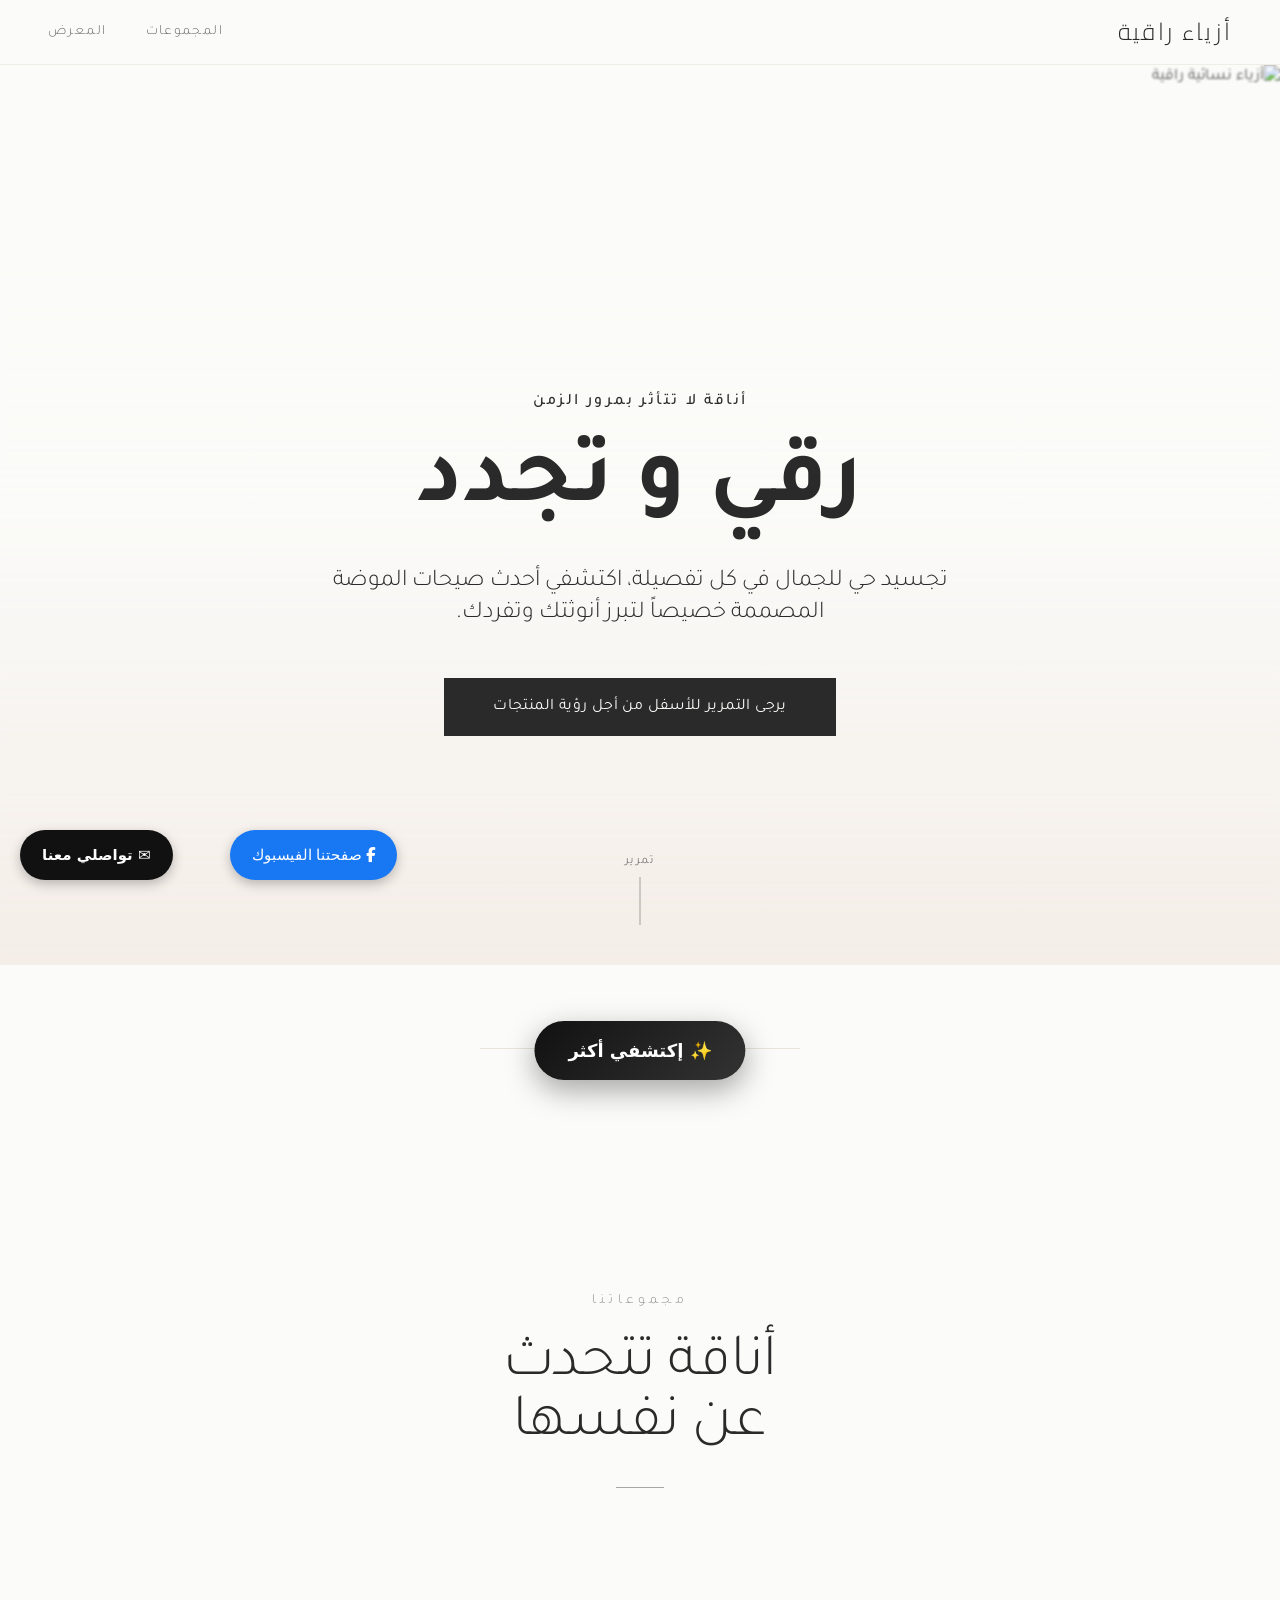
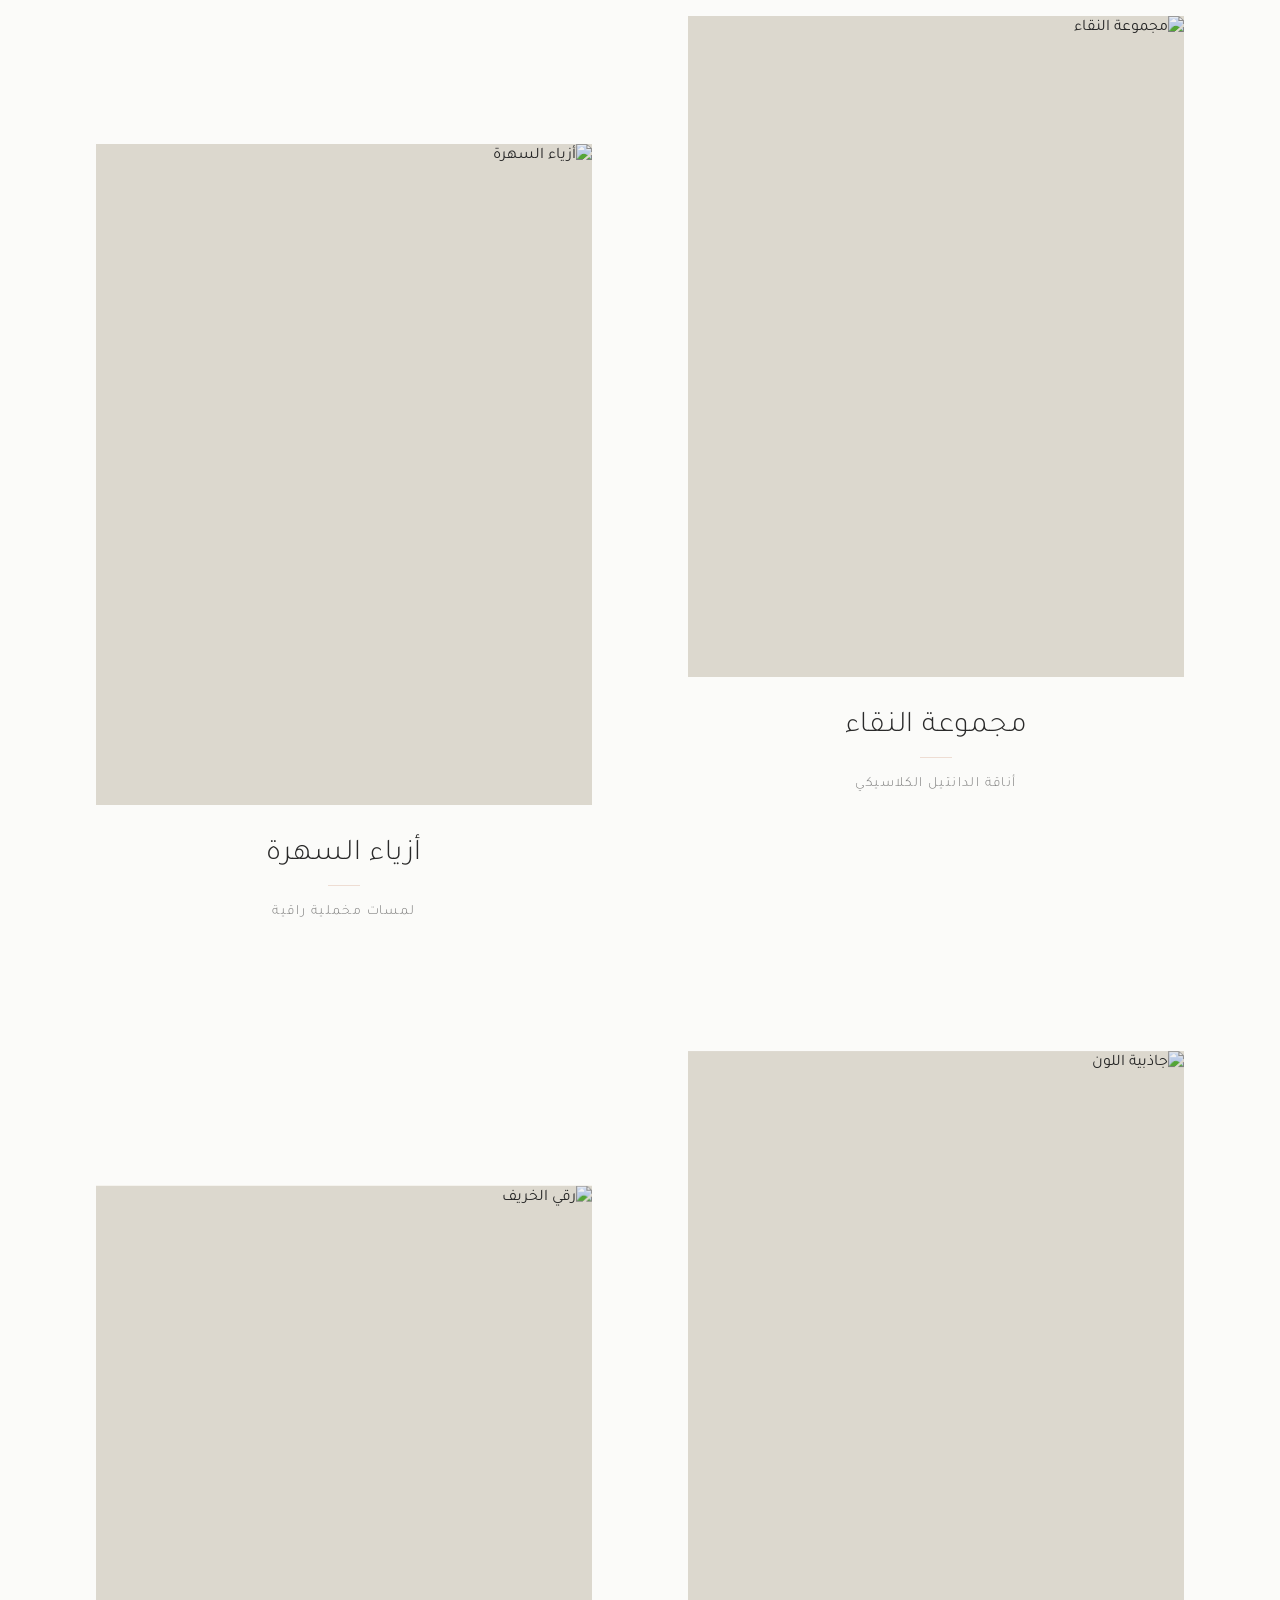
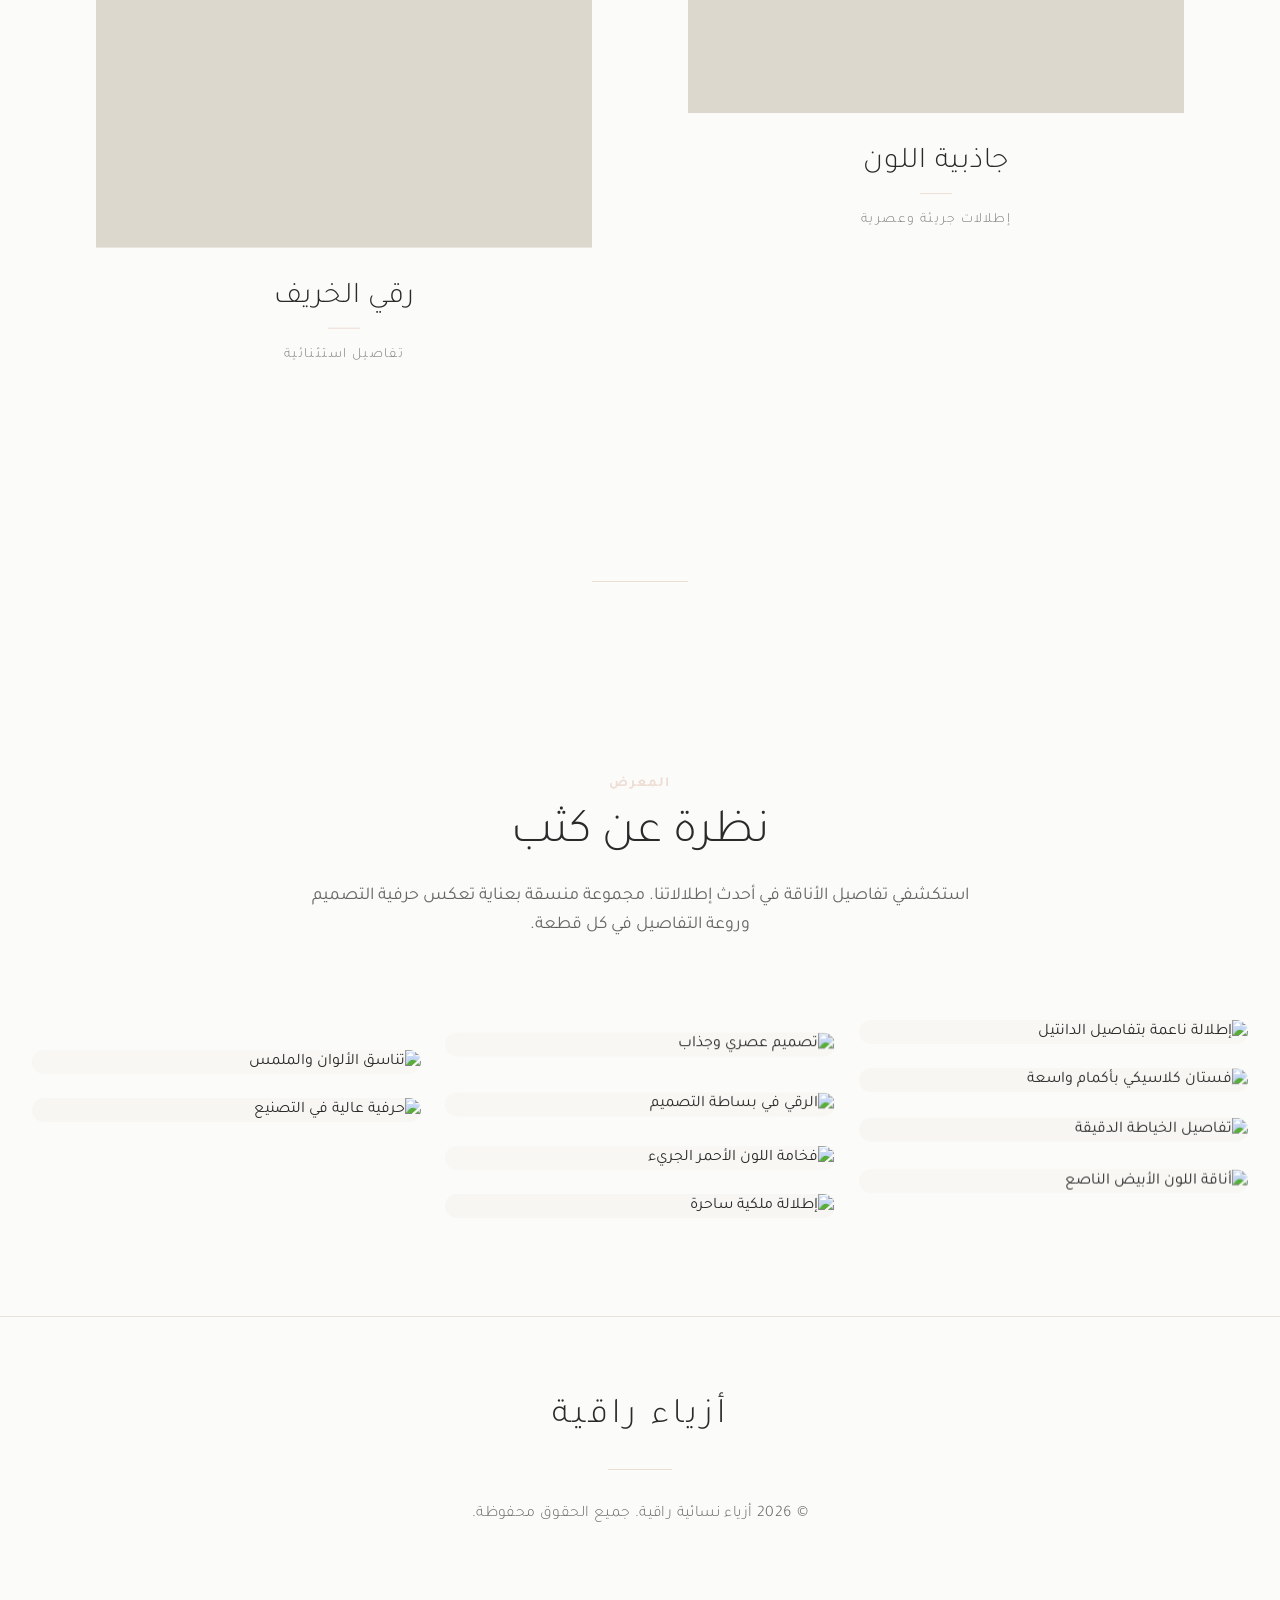
==== index.html @ f8735495 "Update index.html" ====
<!doctype html>
<html lang="ar" dir="rtl">
  <head>
    <meta charset="UTF-8" />
    <meta name="viewport" content="width=device-width, initial-scale=1.0" />
    <title>أزياء نسائية راقية | معرض أزياء عصري</title>
    
    <!-- SEO Meta Tags -->
    <meta name="description" content="معرض أزياء نسائية عصري وفاخر يستعرض أحدث صيحات الموضة. اكتشفي مجموعاتنا الحصرية التي تجمع بين الرقي والأناقة الكلاسيكية." />
    
    <!-- Open Graph / Facebook -->
    <meta property="og:type" content="website" />
    <meta property="og:title" content="أزياء نسائية راقية" />
    <meta property="og:description" content="معرض أزياء نسائية عصري وفاخر يستعرض أحدث صيحات الموضة. اكتشفي مجموعاتنا الحصرية التي تجمع بين الرقي والأناقة الكلاسيكية." />
    
    <!-- Twitter -->
    <meta name="twitter:card" content="summary_large_image" />
    <meta name="twitter:title" content="أزياء نسائية راقية" />
    <meta name="twitter:description" content="معرض أزياء نسائية عصري وفاخر يستعرض أحدث صيحات الموضة. اكتشفي مجموعاتنا الحصرية التي تجمع بين الرقي والأناقة الكلاسيكية." />

    <!-- Google Fonts: Cairo (Headings) & Tajawal (Body) -->
    <link rel="preconnect" href="https://fonts.googleapis.com">
    <link rel="preconnect" href="https://fonts.gstatic.com" crossorigin>
    <link href="https://fonts.googleapis.com/css2?family=Cairo:wght@300;400;600;700&family=Tajawal:wght@300;400;500;700&display=swap" rel="stylesheet">
    
    <link rel="icon" type="image/svg+xml" href="data:image/svg+xml,%3Csvg%20xmlns%3D%22http%3A%2F%2Fwww.w3.org%2F2000%2Fsvg%22%20viewBox%3D%220%200%2032%2032%22%3E%3Crect%20width%3D%2232%22%20height%3D%2232%22%20rx%3D%226%22%20fill%3D%22%23FBFBF9%22%2F%3E%3Cg%20transform%3D%22translate(4%2C4)%22%20stroke%3D%22%232A2A2A%22%20stroke-width%3D%222%22%20stroke-linecap%3D%22round%22%20stroke-linejoin%3D%22round%22%20fill%3D%22none%22%3E%3Cpath%20d%3D%22M2.7%2010.3a2.41%202.41%200%200%200%200%203.41l7.59%207.59a2.41%202.41%200%200%200%203.41%200l7.59-7.59a2.41%202.41%200%200%200%200-3.41l-7.59-7.59a2.41%202.41%200%200%200-3.41%200Z%22%20%2F%3E%3C%2Fg%3E%3C%2Fsvg%3E" />
    <script type="module" crossorigin src="assets/index-BEh7FsXd.js"></script>
    <link rel="stylesheet" crossorigin href="assets/index-BuKtphW7.css">
  </head>
  <link rel="stylesheet" href="https://cdnjs.cloudflare.com/ajax/libs/font-awesome/6.5.1/css/all.min.css">
  
  <body class="bg-[#FBFBF9] text-[#2A2A2A] antialiased selection:bg-[#EEDDD3] selection:text-[#2A2A2A]">
    <div id="root"></div>
  <script id="fig-badge-loader">
(() => {
  if (window.__FIG_BADGE_LOADER_V1__) return;
  window.__FIG_BADGE_LOADER_V1__ = true;

  function ensureStyles() {
    if (document.getElementById('fig-badge-style')) return;
    const style = document.createElement('style');
    style.id = 'fig-badge-style';
    style.textContent = [
      '.fig-made-on-badge {',
      '  position: fixed;',
      '  right: max(12px, env(safe-area-inset-right));',
      '  bottom: max(12px, env(safe-area-inset-bottom));',
      '  z-index: 2147483000;',
      '  display: inline-flex;',
      '  align-items: center;',
      '  gap: 8px;',
      '  border-radius: 9999px;',
      '  border: 1px solid rgba(15, 23, 42, 0.15);',
      '  background: #ffffff;',
      '  color: #0f172a;',
      '  text-decoration: none;',
      '  box-shadow: 0 8px 30px rgba(15, 23, 42, 0.14);',
      '  font-family: -apple-system, BlinkMacSystemFont, "Segoe UI", sans-serif;',
      '  font-size: 15px;',
      '  font-weight: 600;',
      '  line-height: 1;',
      '  padding: 12px 16px;',
      '}',
      '.fig-made-on-badge:hover {',
      '  transform: translateY(-1px);',
      '}',
      '.fig-made-on-badge__icon {',
      '  width: 20px;',
      '  height: 20px;',
      '  display: inline-flex;',
      '  align-items: center;',
      '  justify-content: center;',
      '}',
      '.fig-made-on-badge__icon svg {',
      '  width: 20px;',
      '  height: 20px;',
      '  display: block;',
      '}',
      '@media (max-width: 768px) {',
      '  .fig-made-on-badge {',
      '    font-size: 13px;',
      '    padding: 10px 14px;',
      '    gap: 6px;',
      '    right: max(10px, env(safe-area-inset-right));',
      '    bottom: max(10px, env(safe-area-inset-bottom));',
      '  }',
      '}',
    ].join('');
    document.head.appendChild(style);
  }

  function figMarkSvg() {
    return '<svg viewBox="0 0 24 24" fill="none" aria-hidden="true" xmlns="http://www.w3.org/2000/svg">' +
      '<path d="M13.3,3.75 L18.5,6.75 Q19.8,7.5 18.5,8.25 L13.3,11.25 Q12,12 10.7,11.25 L5.5,8.25 Q4.2,7.5 5.5,6.75 L10.7,3.75 Q12,3 13.3,3.75Z" fill="#8184D4" stroke="#B0B3E6" stroke-width="0.8"/>' +
      '<path d="M5.5,8.25 L10.7,11.25 Q12,12 12,13.5 L12,19.5 Q12,21 10.7,20.25 L5.5,17.25 Q4.2,16.5 4.2,15 L4.2,9 Q4.2,7.5 5.5,8.25Z" fill="#9298C0" stroke="#B8BCD6" stroke-width="0.8"/>' +
      '<path d="M13.3,11.25 L18.5,8.25 Q19.8,7.5 19.8,9 L19.8,15 Q19.8,16.5 18.5,17.25 L13.3,20.25 Q12,21 12,19.5 L12,13.5 Q12,12 13.3,11.25Z" fill="#88D8FC" stroke="#B0E4FC" stroke-width="0.8"/>' +
      '</svg>';
  }

  function renderBadge(badge) {
    if (!badge || !badge.href || document.getElementById('fig-made-on-badge')) {
      return;
    }

    ensureStyles();
    const link = document.createElement('a');
    link.id = 'fig-made-on-badge';
    link.className = 'fig-made-on-badge';
    link.href = String(badge.href);
    link.target = '_blank';
    link.rel = 'noopener noreferrer';
    link.setAttribute('aria-label', 'Made on Fig');

    const icon = document.createElement('span');
    icon.className = 'fig-made-on-badge__icon';
    icon.innerHTML = figMarkSvg();

    const text = document.createElement('span');
    text.textContent = badge.text || 'Made on Fig';

    link.appendChild(text);
    link.appendChild(icon);
    document.body.appendChild(link);
  }

  function isPublishedHost(host) {
    const domain = "hellofig.app";
    if (!domain) return false;

    const normalizedHost = String(host || '').toLowerCase().replace(/\.$/, '');
    const normalizedDomain = String(domain).toLowerCase().replace(/\.$/, '');
    const suffix = '.' + normalizedDomain;
    if (!normalizedHost.endsWith(suffix)) return false;

    const slug = normalizedHost.slice(0, -suffix.length);
    return Boolean(slug) && !slug.includes('.');
  }

  function buildFallbackHref(host) {
    const baseUrl = "https://hellofig.io";
    try {
      const url = new URL(baseUrl);
      url.searchParams.set('utm_source', "fig_builder_badge");
      url.searchParams.set('utm_medium', "website_badge");
      url.searchParams.set('utm_campaign', "free_tier_published_sites");
      url.searchParams.set('utm_content', String(host || ''));
      return url.toString();
    } catch {
      return String(baseUrl || 'https://hellofig.io');
    }
  }

  async function loadConfig() {
    const apiBaseUrl = "https://nebula-platform-prod-442930206781.us-central1.run.app";
    const base = apiBaseUrl ? apiBaseUrl.replace(/\/$/, '') : window.location.origin;
    const host = window.location.hostname;
    const endpoint = base + '/api/public/badge-config?host=' + encodeURIComponent(host);
    // Only force fallback badge on known Fig-hosted subdomains.
    const shouldFallback = isPublishedHost(host);
    const fallbackBadge = { text: 'Made on Fig', href: buildFallbackHref(host) };
    // Keep this short so badge paint is not blocked behind slow public API responses.
    const controller = typeof AbortController !== 'undefined' ? new AbortController() : null;
    const timeoutId = setTimeout(() => {
      if (controller) controller.abort();
    }, 1300);

    try {
      const response = await fetch(endpoint, controller
        ? { method: 'GET', signal: controller.signal }
        : { method: 'GET' });
      if (!response.ok) {
        if (shouldFallback) renderBadge(fallbackBadge);
        return;
      }
      const payload = await response.json();
      if (!payload || payload.showBadge !== true) return;
      renderBadge(payload.badge || fallbackBadge);
    } catch {
      if (shouldFallback) renderBadge(fallbackBadge);
    } finally {
      clearTimeout(timeoutId);
    }
  }

  loadConfig();
})();
</script>
</body>
<!-- زر عائم مميز -->
<a href="#more-section" class="discover-btn">
  ✨ إكتشفي أكثر
</a>

<style>
/* الزر */
.discover-btn{
  position: fixed;
  left: 50%;
  bottom: -180px; /* مخفي بالبداية */
  transform: translateX(-50%);
  
  background: linear-gradient(135deg,#111,#333);
  color: white;
  
  padding: 16px 34px;
  border-radius: 50px;
  
  font-size: 18px;
  font-weight: bold;
  text-decoration: none;
  
  box-shadow: 0 10px 30px rgba(0,0,0,0.35);
  
  z-index: 9999;
  
  transition:
    bottom 0.8s ease,
    transform 0.3s ease,
    box-shadow 0.3s ease;

  animation: pulse 2s infinite;
}

/* عند الظهور */
.discover-btn.show{
  bottom: 40px;
}

/* تأثير hover */
.discover-btn:hover{
  transform: translateX(-50%) scale(1.08);
  box-shadow: 0 12px 35px rgba(0,0,0,0.45);
}

/* نبض */
@keyframes pulse{
  0%{
    box-shadow: 0 0 0 0 rgba(255,255,255,0.4);
  }
  70%{
    box-shadow: 0 0 0 20px rgba(255,255,255,0);
  }
  100%{
    box-shadow: 0 0 0 0 rgba(255,255,255,0);
  }
}
</style>

<script>
const discoverBtn = document.querySelector('.discover-btn');

window.addEventListener('scroll', () => {

  // يظهر عند النزول لأسفل الصفحة
  if(window.scrollY > 500){
    discoverBtn.classList.add('show');
  } else {
    discoverBtn.classList.remove('show');
  }

});
</script>
</html>

<a href="https://www.facebook.com/profile.php?id=100092487375906" 
   target="_blank" 
   class="floating-facebook-btn">
    <i class="fab fa-facebook-f"> صفحتنا  الفيسبوك</i>
</a>


<style>
.floating-facebook-btn{
  position:fixed;
  bottom:20px;
  left:230px; /* بجانب زر البريد */
  background:#1877F2;
  color:#fff;
  padding:14px 22px;
  border-radius:50px;
  text-decoration:none;
  font-size:15px;
  font-weight:bold;
  box-shadow:0 4px 12px rgba(0,0,0,0.25);
  z-index:9999;
  transition:0.3s ease;
}

.floating-facebook-btn:hover{
  background:#0d65d9;
  transform:translateY(-3px);
}
</style>

<a href="mailto:chaymabouafia21@gmail.com" class="floating-email-btn">
  ✉️ تواصلي معنا
</a>

<style>
.floating-email-btn{
  position:fixed;
  bottom:20px;
  left:20px;
  background:#111;
  color:#fff;
  padding:14px 22px;
  border-radius:50px;
  text-decoration:none;
  font-size:15px;
  font-weight:bold;
  box-shadow:0 4px 12px rgba(0,0,0,0.25);
  z-index:9999;
  transition:0.3s ease;
}

.floating-email-btn:hover{
  background:#000;
  transform:translateY(-3px);
}
</style>
---- assets/index-BuKtphW7.css ----
*,:before,:after,::backdrop{--tw-border-spacing-x:0;--tw-border-spacing-y:0;--tw-translate-x:0;--tw-translate-y:0;--tw-rotate:0;--tw-skew-x:0;--tw-skew-y:0;--tw-scale-x:1;--tw-scale-y:1;--tw-pan-x: ;--tw-pan-y: ;--tw-pinch-zoom: ;--tw-scroll-snap-strictness:proximity;--tw-gradient-from-position: ;--tw-gradient-via-position: ;--tw-gradient-to-position: ;--tw-ordinal: ;--tw-slashed-zero: ;--tw-numeric-figure: ;--tw-numeric-spacing: ;--tw-numeric-fraction: ;--tw-ring-inset: ;--tw-ring-offset-width:0px;--tw-ring-offset-color:#fff;--tw-ring-color:#3b82f680;--tw-ring-offset-shadow:0 0 #0000;--tw-ring-shadow:0 0 #0000;--tw-shadow:0 0 #0000;--tw-shadow-colored:0 0 #0000;--tw-blur: ;--tw-brightness: ;--tw-contrast: ;--tw-grayscale: ;--tw-hue-rotate: ;--tw-invert: ;--tw-saturate: ;--tw-sepia: ;--tw-drop-shadow: ;--tw-backdrop-blur: ;--tw-backdrop-brightness: ;--tw-backdrop-contrast: ;--tw-backdrop-grayscale: ;--tw-backdrop-hue-rotate: ;--tw-backdrop-invert: ;--tw-backdrop-opacity: ;--tw-backdrop-saturate: ;--tw-backdrop-sepia: ;--tw-contain-size: ;--tw-contain-layout: ;--tw-contain-paint: ;--tw-contain-style: }*,:before,:after{box-sizing:border-box;border:0 solid #e5e7eb}:before,:after{--tw-content:""}html,:host{-webkit-text-size-adjust:100%;tab-size:4;font-feature-settings:normal;font-variation-settings:normal;-webkit-tap-highlight-color:transparent;font-family:ui-sans-serif,system-ui,sans-serif,Apple Color Emoji,Segoe UI Emoji,Segoe UI Symbol,Noto Color Emoji;line-height:1.5}body{line-height:inherit;margin:0}hr{height:0;color:inherit;border-top-width:1px}abbr:where([title]){-webkit-text-decoration:underline dotted;text-decoration:underline dotted}h1,h2,h3,h4,h5,h6{font-size:inherit;font-weight:inherit}a{color:inherit;-webkit-text-decoration:inherit;text-decoration:inherit}b,strong{font-weight:bolder}code,kbd,samp,pre{font-feature-settings:normal;font-variation-settings:normal;font-family:ui-monospace,SFMono-Regular,Menlo,Monaco,Consolas,Liberation Mono,Courier New,monospace;font-size:1em}small{font-size:80%}sub,sup{vertical-align:baseline;font-size:75%;line-height:0;position:relative}sub{bottom:-.25em}sup{top:-.5em}table{text-indent:0;border-color:inherit;border-collapse:collapse}button,input,optgroup,select,textarea{font-feature-settings:inherit;font-variation-settings:inherit;font-family:inherit;font-size:100%;font-weight:inherit;line-height:inherit;letter-spacing:inherit;color:inherit;margin:0;padding:0}button,select{text-transform:none}button,input:where([type=button]),input:where([type=reset]),input:where([type=submit]){-webkit-appearance:button;background-color:#0000;background-image:none}:-moz-focusring{outline:auto}:-moz-ui-invalid{box-shadow:none}progress{vertical-align:baseline}::-webkit-inner-spin-button{height:auto}::-webkit-outer-spin-button{height:auto}[type=search]{-webkit-appearance:textfield;outline-offset:-2px}::-webkit-search-decoration{-webkit-appearance:none}::-webkit-file-upload-button{-webkit-appearance:button;font:inherit}summary{display:list-item}blockquote,dl,dd,h1,h2,h3,h4,h5,h6,hr,figure,p,pre{margin:0}fieldset{margin:0;padding:0}legend{padding:0}ol,ul,menu{margin:0;padding:0;list-style:none}dialog{padding:0}textarea{resize:vertical}input::-moz-placeholder{opacity:1;color:#9ca3af}textarea::-moz-placeholder{opacity:1;color:#9ca3af}input::placeholder,textarea::placeholder{opacity:1;color:#9ca3af}button,[role=button]{cursor:pointer}:disabled{cursor:default}img,svg,video,canvas,audio,iframe,embed,object{vertical-align:middle;display:block}img,video{max-width:100%;height:auto}[hidden]:where(:not([hidden=until-found])){display:none}html{scroll-behavior:smooth}.absolute{position:absolute}.relative{position:relative}.sticky{position:sticky}.inset-0{inset:0}.bottom-10{bottom:2.5rem}.left-1\/2{left:50%}.top-0{top:0}.z-10{z-index:10}.z-50{z-index:50}.mx-auto{margin-left:auto;margin-right:auto}.mb-12{margin-bottom:3rem}.mb-20{margin-bottom:5rem}.mb-24{margin-bottom:6rem}.mb-3{margin-bottom:.75rem}.mb-4{margin-bottom:1rem}.mb-6{margin-bottom:1.5rem}.mb-8{margin-bottom:2rem}.mt-24{margin-top:6rem}.block{display:block}.flex{display:flex}.grid{display:grid}.hidden{display:none}.aspect-\[3\/4\]{aspect-ratio:3/4}.h-1\.5{height:.375rem}.h-12{height:3rem}.h-16{height:4rem}.h-\[1px\]{height:1px}.h-auto{height:auto}.h-full{height:100%}.h-screen{height:100vh}.min-h-screen{min-height:100vh}.w-1\.5{width:.375rem}.w-12{width:3rem}.w-16{width:4rem}.w-24{width:6rem}.w-8{width:2rem}.w-\[1px\]{width:1px}.w-full{width:100%}.max-w-2xl{max-width:42rem}.max-w-4xl{max-width:56rem}.max-w-7xl{max-width:80rem}.max-w-xs{max-width:20rem}.flex-1{flex:1}.origin-top{transform-origin:top}.-translate-x-1\/2{--tw-translate-x:-50%;transform:translate(var(--tw-translate-x), var(--tw-translate-y)) rotate(var(--tw-rotate)) skewX(var(--tw-skew-x)) skewY(var(--tw-skew-y)) scaleX(var(--tw-scale-x)) scaleY(var(--tw-scale-y))}.translate-y-4{--tw-translate-y:1rem;transform:translate(var(--tw-translate-x), var(--tw-translate-y)) rotate(var(--tw-rotate)) skewX(var(--tw-skew-x)) skewY(var(--tw-skew-y)) scaleX(var(--tw-scale-x)) scaleY(var(--tw-scale-y))}.transform{transform:translate(var(--tw-translate-x), var(--tw-translate-y)) rotate(var(--tw-rotate)) skewX(var(--tw-skew-x)) skewY(var(--tw-skew-y)) scaleX(var(--tw-scale-x)) scaleY(var(--tw-scale-y))}.cursor-pointer{cursor:pointer}.columns-1{-moz-columns:1;columns:1}.break-inside-avoid{-moz-column-break-inside:avoid;break-inside:avoid}.grid-cols-1{grid-template-columns:repeat(1,minmax(0,1fr))}.flex-col{flex-direction:column}.items-center{align-items:center}.justify-end{justify-content:flex-end}.justify-center{justify-content:center}.justify-between{justify-content:space-between}.gap-10{gap:2.5rem}.gap-2{gap:.5rem}.gap-6{gap:1.5rem}.gap-x-12{-moz-column-gap:3rem;column-gap:3rem}.gap-y-20{row-gap:5rem}.space-y-6>:not([hidden])~:not([hidden]){--tw-space-y-reverse:0;margin-top:calc(1.5rem * calc(1 - var(--tw-space-y-reverse)));margin-bottom:calc(1.5rem * var(--tw-space-y-reverse))}.space-y-8>:not([hidden])~:not([hidden]){--tw-space-y-reverse:0;margin-top:calc(2rem * calc(1 - var(--tw-space-y-reverse)));margin-bottom:calc(2rem * var(--tw-space-y-reverse))}.overflow-hidden{overflow:hidden}.overflow-x-hidden{overflow-x:hidden}.rounded-full{border-radius:9999px}.rounded-none{border-radius:0}.rounded-xl{border-radius:.75rem}.border{border-width:1px}.border-b{border-bottom-width:1px}.border-t{border-top-width:1px}.border-\[\#2A2A2A\]{--tw-border-opacity:1;border-color:rgb(42 42 42/var(--tw-border-opacity,1))}.border-\[\#E8E4D9\]{--tw-border-opacity:1;border-color:rgb(232 228 217/var(--tw-border-opacity,1))}.border-\[\#E8E4D9\]\/60{border-color:#e8e4d999}.bg-\[\#2A2A2A\]{--tw-bg-opacity:1;background-color:rgb(42 42 42/var(--tw-bg-opacity,1))}.bg-\[\#2A2A2A\]\/40{background-color:#2a2a2a66}.bg-\[\#E8E4D9\]{--tw-bg-opacity:1;background-color:rgb(232 228 217/var(--tw-bg-opacity,1))}.bg-\[\#E8E4D9\]\/20{background-color:#e8e4d933}.bg-\[\#EEDDD3\]{--tw-bg-opacity:1;background-color:rgb(238 221 211/var(--tw-bg-opacity,1))}.bg-\[\#FBFBF9\]{--tw-bg-opacity:1;background-color:rgb(251 251 249/var(--tw-bg-opacity,1))}.bg-\[\#FBFBF9\]\/90{background-color:#fbfbf9e6}.bg-black\/5{background-color:#0000000d}.bg-white\/20{background-color:#fff3}.bg-gradient-to-t{background-image:linear-gradient(to top, var(--tw-gradient-stops))}.from-\[\#2A2A2A\]\/60{--tw-gradient-from:#2a2a2a99 var(--tw-gradient-from-position);--tw-gradient-to:#2a2a2a00 var(--tw-gradient-to-position);--tw-gradient-stops:var(--tw-gradient-from), var(--tw-gradient-to)}.from-\[\#EEDDD3\]\/50{--tw-gradient-from:#eeddd380 var(--tw-gradient-from-position);--tw-gradient-to:#eeddd300 var(--tw-gradient-to-position);--tw-gradient-stops:var(--tw-gradient-from), var(--tw-gradient-to)}.via-\[\#FBFBF9\]\/30{--tw-gradient-to:#fbfbf900 var(--tw-gradient-to-position);--tw-gradient-stops:var(--tw-gradient-from), #fbfbf94d var(--tw-gradient-via-position), var(--tw-gradient-to)}.via-transparent{--tw-gradient-to:#0000 var(--tw-gradient-to-position);--tw-gradient-stops:var(--tw-gradient-from), transparent var(--tw-gradient-via-position), var(--tw-gradient-to)}.to-\[\#FBFBF9\]\/10{--tw-gradient-to:#fbfbf91a var(--tw-gradient-to-position)}.to-transparent{--tw-gradient-to:transparent var(--tw-gradient-to-position)}.object-cover{-o-object-fit:cover;object-fit:cover}.object-top{-o-object-position:top;object-position:top}.p-6{padding:1.5rem}.px-12{padding-left:3rem;padding-right:3rem}.px-4{padding-left:1rem;padding-right:1rem}.px-6{padding-left:1.5rem;padding-right:1.5rem}.py-10{padding-top:2.5rem;padding-bottom:2.5rem}.py-16{padding-top:4rem;padding-bottom:4rem}.py-20{padding-top:5rem;padding-bottom:5rem}.py-24{padding-top:6rem;padding-bottom:6rem}.py-4{padding-top:1rem;padding-bottom:1rem}.text-center{text-align:center}.text-2xl{font-size:1.5rem;line-height:2rem}.text-3xl{font-size:1.875rem;line-height:2.25rem}.text-4xl{font-size:2.25rem;line-height:2.5rem}.text-5xl{font-size:3rem;line-height:1}.text-base{font-size:1rem;line-height:1.5rem}.text-lg{font-size:1.125rem;line-height:1.75rem}.text-sm{font-size:.875rem;line-height:1.25rem}.text-xl{font-size:1.25rem;line-height:1.75rem}.text-xs{font-size:.75rem;line-height:1rem}.font-bold{font-weight:700}.font-light{font-weight:300}.font-medium{font-weight:500}.uppercase{text-transform:uppercase}.leading-relaxed{line-height:1.625}.leading-tight{line-height:1.25}.tracking-\[0\.15em\]{letter-spacing:.15em}.tracking-\[0\.3em\]{letter-spacing:.3em}.tracking-wide{letter-spacing:.025em}.tracking-wider{letter-spacing:.05em}.tracking-widest{letter-spacing:.1em}.text-\[\#2A2A2A\]{--tw-text-opacity:1;color:rgb(42 42 42/var(--tw-text-opacity,1))}.text-\[\#2A2A2A\]\/50{color:#2a2a2a80}.text-\[\#2A2A2A\]\/60{color:#2a2a2a99}.text-\[\#2A2A2A\]\/70{color:#2a2a2ab3}.text-\[\#EEDDD3\]{--tw-text-opacity:1;color:rgb(238 221 211/var(--tw-text-opacity,1))}.text-\[\#FBFBF9\]{--tw-text-opacity:1;color:rgb(251 251 249/var(--tw-text-opacity,1))}.text-white{--tw-text-opacity:1;color:rgb(255 255 255/var(--tw-text-opacity,1))}.antialiased{-webkit-font-smoothing:antialiased;-moz-osx-font-smoothing:grayscale}.opacity-0{opacity:0}.opacity-60{opacity:.6}.opacity-70{opacity:.7}.opacity-90{opacity:.9}.mix-blend-multiply{mix-blend-mode:multiply}.backdrop-blur-\[1px\]{--tw-backdrop-blur:blur(1px);-webkit-backdrop-filter:var(--tw-backdrop-blur) var(--tw-backdrop-brightness) var(--tw-backdrop-contrast) var(--tw-backdrop-grayscale) var(--tw-backdrop-hue-rotate) var(--tw-backdrop-invert) var(--tw-backdrop-opacity) var(--tw-backdrop-saturate) var(--tw-backdrop-sepia);backdrop-filter:var(--tw-backdrop-blur) var(--tw-backdrop-brightness) var(--tw-backdrop-contrast) var(--tw-backdrop-grayscale) var(--tw-backdrop-hue-rotate) var(--tw-backdrop-invert) var(--tw-backdrop-opacity) var(--tw-backdrop-saturate) var(--tw-backdrop-sepia)}.backdrop-blur-lg{--tw-backdrop-blur:blur(16px);-webkit-backdrop-filter:var(--tw-backdrop-blur) var(--tw-backdrop-brightness) var(--tw-backdrop-contrast) var(--tw-backdrop-grayscale) var(--tw-backdrop-hue-rotate) var(--tw-backdrop-invert) var(--tw-backdrop-opacity) var(--tw-backdrop-saturate) var(--tw-backdrop-sepia);backdrop-filter:var(--tw-backdrop-blur) var(--tw-backdrop-brightness) var(--tw-backdrop-contrast) var(--tw-backdrop-grayscale) var(--tw-backdrop-hue-rotate) var(--tw-backdrop-invert) var(--tw-backdrop-opacity) var(--tw-backdrop-saturate) var(--tw-backdrop-sepia)}.transition{transition-property:color,background-color,border-color,text-decoration-color,fill,stroke,opacity,box-shadow,transform,filter,-webkit-backdrop-filter,backdrop-filter;transition-duration:.15s;transition-timing-function:cubic-bezier(.4,0,.2,1)}.transition-all{transition-property:all;transition-duration:.15s;transition-timing-function:cubic-bezier(.4,0,.2,1)}.transition-colors{transition-property:color,background-color,border-color,text-decoration-color,fill,stroke;transition-duration:.15s;transition-timing-function:cubic-bezier(.4,0,.2,1)}.transition-opacity{transition-property:opacity;transition-duration:.15s;transition-timing-function:cubic-bezier(.4,0,.2,1)}.transition-transform{transition-property:transform;transition-duration:.15s;transition-timing-function:cubic-bezier(.4,0,.2,1)}.duration-300{transition-duration:.3s}.duration-500{transition-duration:.5s}.duration-700{transition-duration:.7s}.ease-in-out{transition-timing-function:cubic-bezier(.4,0,.2,1)}.ease-out{transition-timing-function:cubic-bezier(0,0,.2,1)}.will-change-transform{will-change:transform}@keyframes enter{0%{opacity:var(--tw-enter-opacity,1);transform:translate3d(var(--tw-enter-translate-x,0), var(--tw-enter-translate-y,0), 0) scale3d(var(--tw-enter-scale,1), var(--tw-enter-scale,1), var(--tw-enter-scale,1)) rotate(var(--tw-enter-rotate,0))}}@keyframes exit{to{opacity:var(--tw-exit-opacity,1);transform:translate3d(var(--tw-exit-translate-x,0), var(--tw-exit-translate-y,0), 0) scale3d(var(--tw-exit-scale,1), var(--tw-exit-scale,1), var(--tw-exit-scale,1)) rotate(var(--tw-exit-rotate,0))}}.duration-300{animation-duration:.3s}.duration-500{animation-duration:.5s}.duration-700{animation-duration:.7s}.ease-in-out{animation-timing-function:cubic-bezier(.4,0,.2,1)}.ease-out{animation-timing-function:cubic-bezier(0,0,.2,1)}.selection\:bg-\[\#EEDDD3\] ::selection{--tw-bg-opacity:1;background-color:rgb(238 221 211/var(--tw-bg-opacity,1))}.selection\:text-\[\#2A2A2A\] ::selection{--tw-text-opacity:1;color:rgb(42 42 42/var(--tw-text-opacity,1))}.selection\:bg-\[\#EEDDD3\]::selection{--tw-bg-opacity:1;background-color:rgb(238 221 211/var(--tw-bg-opacity,1))}.selection\:text-\[\#2A2A2A\]::selection{--tw-text-opacity:1;color:rgb(42 42 42/var(--tw-text-opacity,1))}.hover\:bg-black:hover{--tw-bg-opacity:1;background-color:rgb(0 0 0/var(--tw-bg-opacity,1))}.hover\:text-\[\#2A2A2A\]:hover{--tw-text-opacity:1;color:rgb(42 42 42/var(--tw-text-opacity,1))}.group:hover .group-hover\:w-16{width:4rem}.group:hover .group-hover\:translate-y-0{--tw-translate-y:0px;transform:translate(var(--tw-translate-x), var(--tw-translate-y)) rotate(var(--tw-rotate)) skewX(var(--tw-skew-x)) skewY(var(--tw-skew-y)) scaleX(var(--tw-scale-x)) scaleY(var(--tw-scale-y))}.group:hover .group-hover\:scale-105{--tw-scale-x:1.05;--tw-scale-y:1.05;transform:translate(var(--tw-translate-x), var(--tw-translate-y)) rotate(var(--tw-rotate)) skewX(var(--tw-skew-x)) skewY(var(--tw-skew-y)) scaleX(var(--tw-scale-x)) scaleY(var(--tw-scale-y))}.group:hover .group-hover\:bg-transparent{background-color:#0000}.group:hover .group-hover\:opacity-100{opacity:1}@media (width>=640px){.sm\:px-6{padding-left:1.5rem;padding-right:1.5rem}}@media (width>=768px){.md\:mb-32{margin-bottom:8rem}.md\:mt-32{margin-top:8rem}.md\:block{display:block}.md\:flex{display:flex}.md\:hidden{display:none}.md\:columns-2{-moz-columns:2;columns:2}.md\:grid-cols-2{grid-template-columns:repeat(2,minmax(0,1fr))}.md\:gap-y-32{row-gap:8rem}.md\:object-center{-o-object-position:center;object-position:center}.md\:px-12{padding-left:3rem;padding-right:3rem}.md\:py-16{padding-top:4rem;padding-bottom:4rem}.md\:py-20{padding-top:5rem;padding-bottom:5rem}.md\:py-32{padding-top:8rem;padding-bottom:8rem}.md\:py-40{padding-top:10rem;padding-bottom:10rem}.md\:text-2xl{font-size:1.5rem;line-height:2rem}.md\:text-3xl{font-size:1.875rem;line-height:2.25rem}.md\:text-4xl{font-size:2.25rem;line-height:2.5rem}.md\:text-5xl{font-size:3rem;line-height:1}.md\:text-7xl{font-size:4.5rem;line-height:1}.md\:text-base{font-size:1rem;line-height:1.5rem}}@media (width>=1024px){.lg\:columns-3{-moz-columns:3;columns:3}.lg\:gap-x-24{-moz-column-gap:6rem;column-gap:6rem}.lg\:px-24{padding-left:6rem;padding-right:6rem}.lg\:px-8{padding-left:2rem;padding-right:2rem}.lg\:text-6xl{font-size:3.75rem;line-height:1}.lg\:text-8xl{font-size:6rem;line-height:1}}
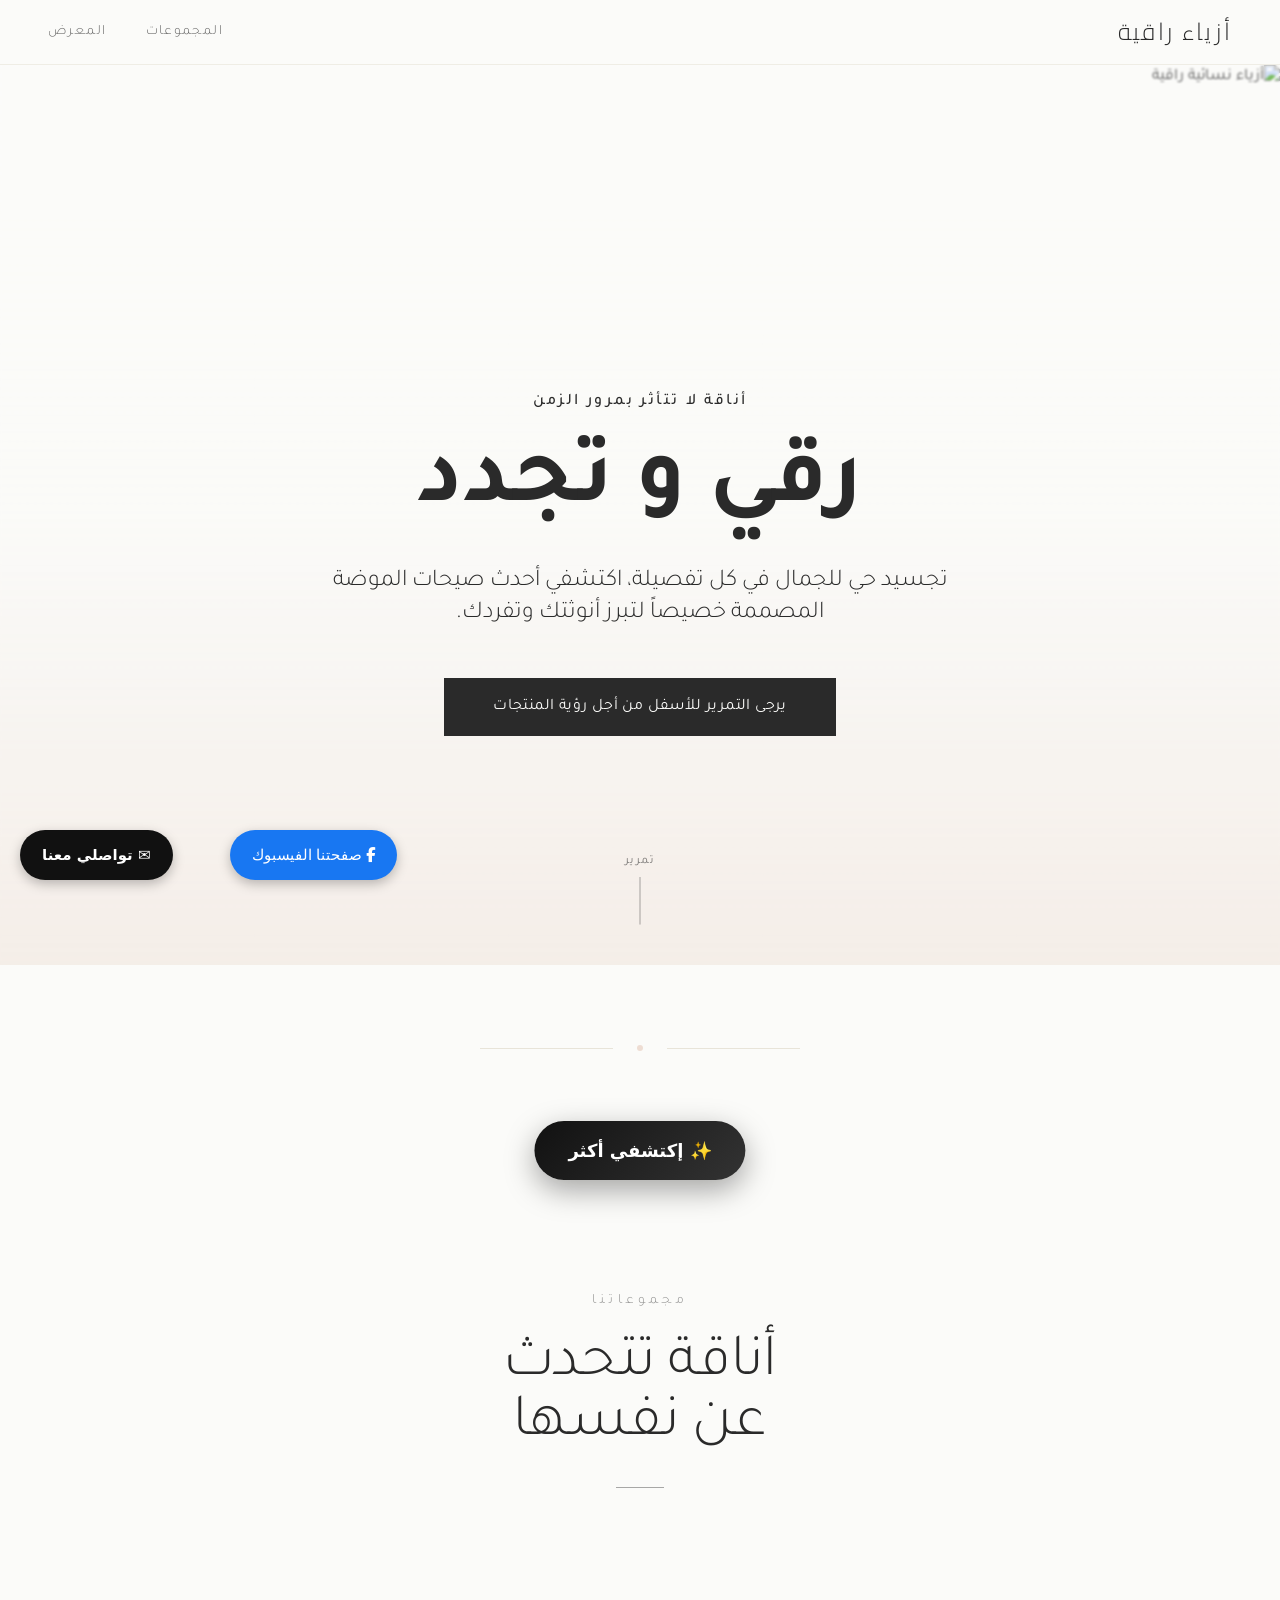
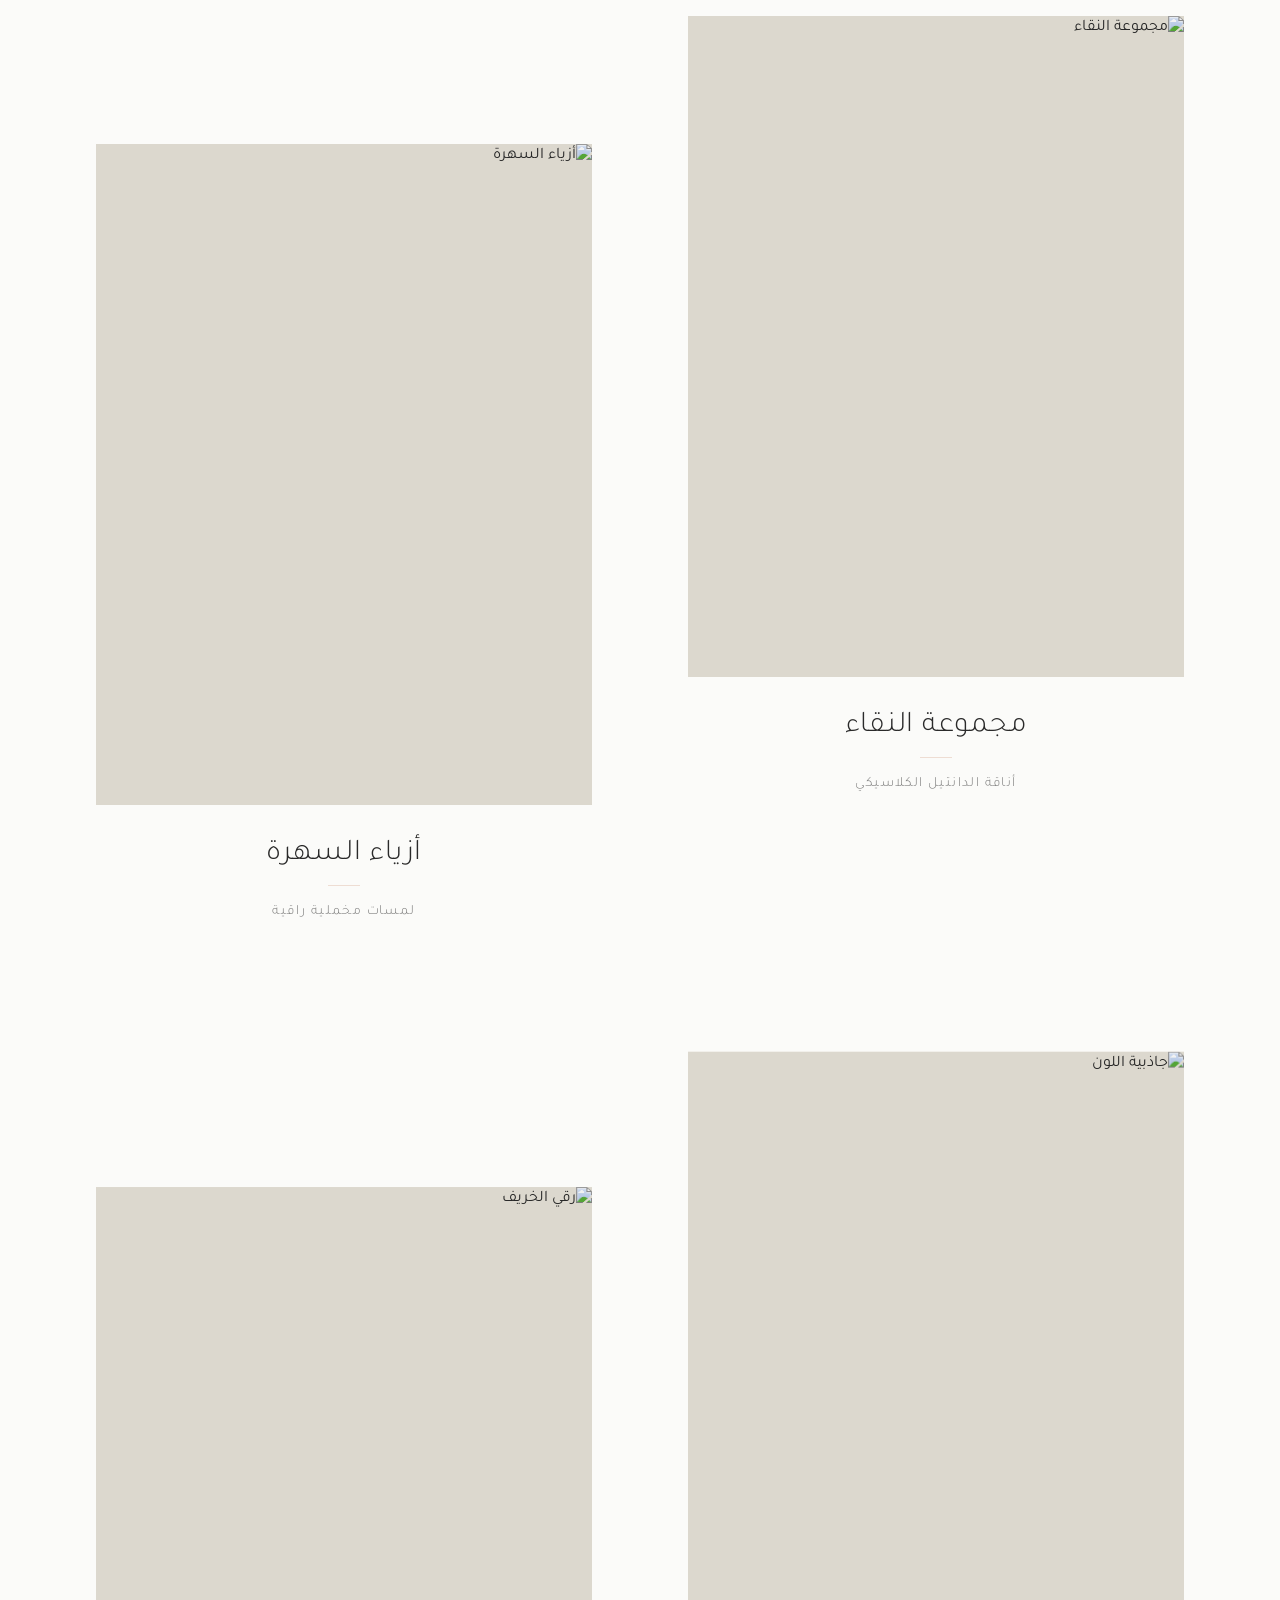
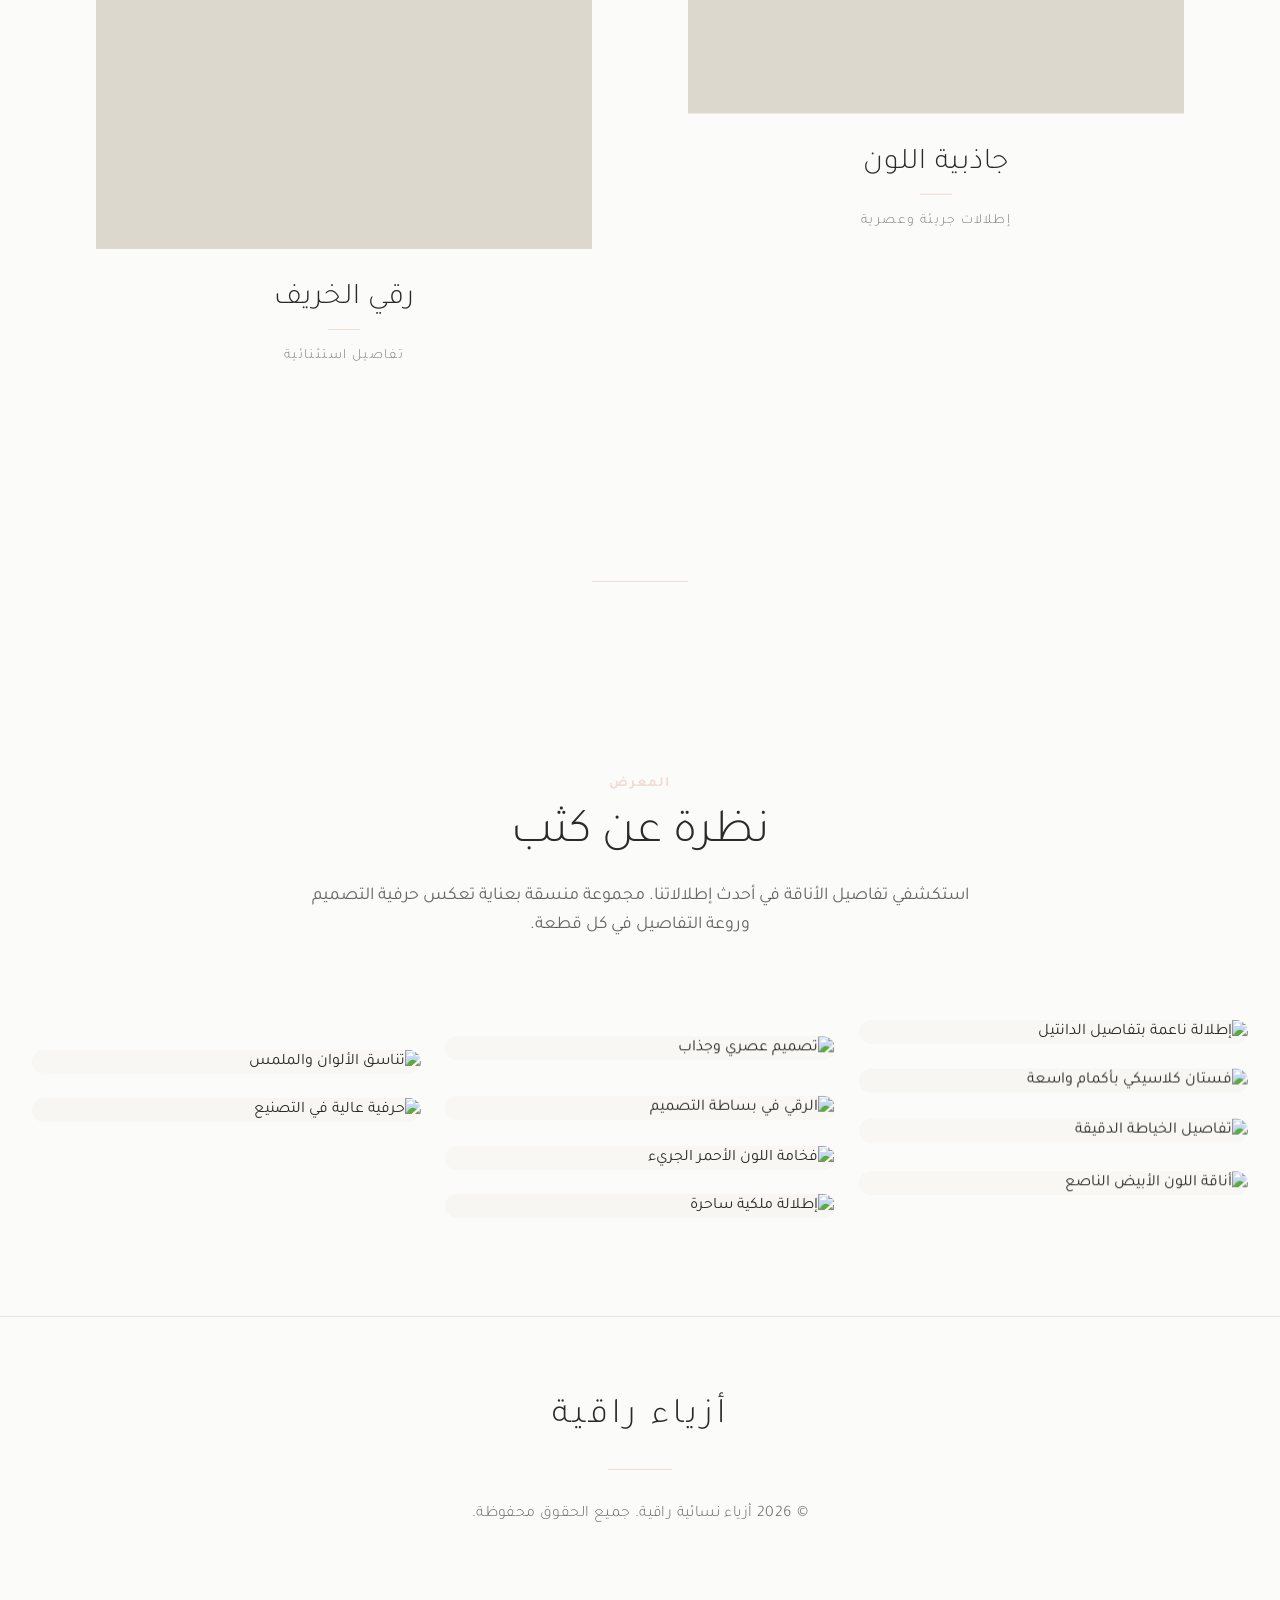
==== commit 51be350b: "Update index.html" ====
--- a/index.html
+++ b/index.html
@@ -196,7 +196,7 @@
 .discover-btn{
   position: fixed;
   left: 50%;
-  bottom: -180px; /* مخفي بالبداية */
+  bottom: -280px; /* مخفي بالبداية */
   transform: translateX(-50%);
   
   background: linear-gradient(135deg,#111,#333);
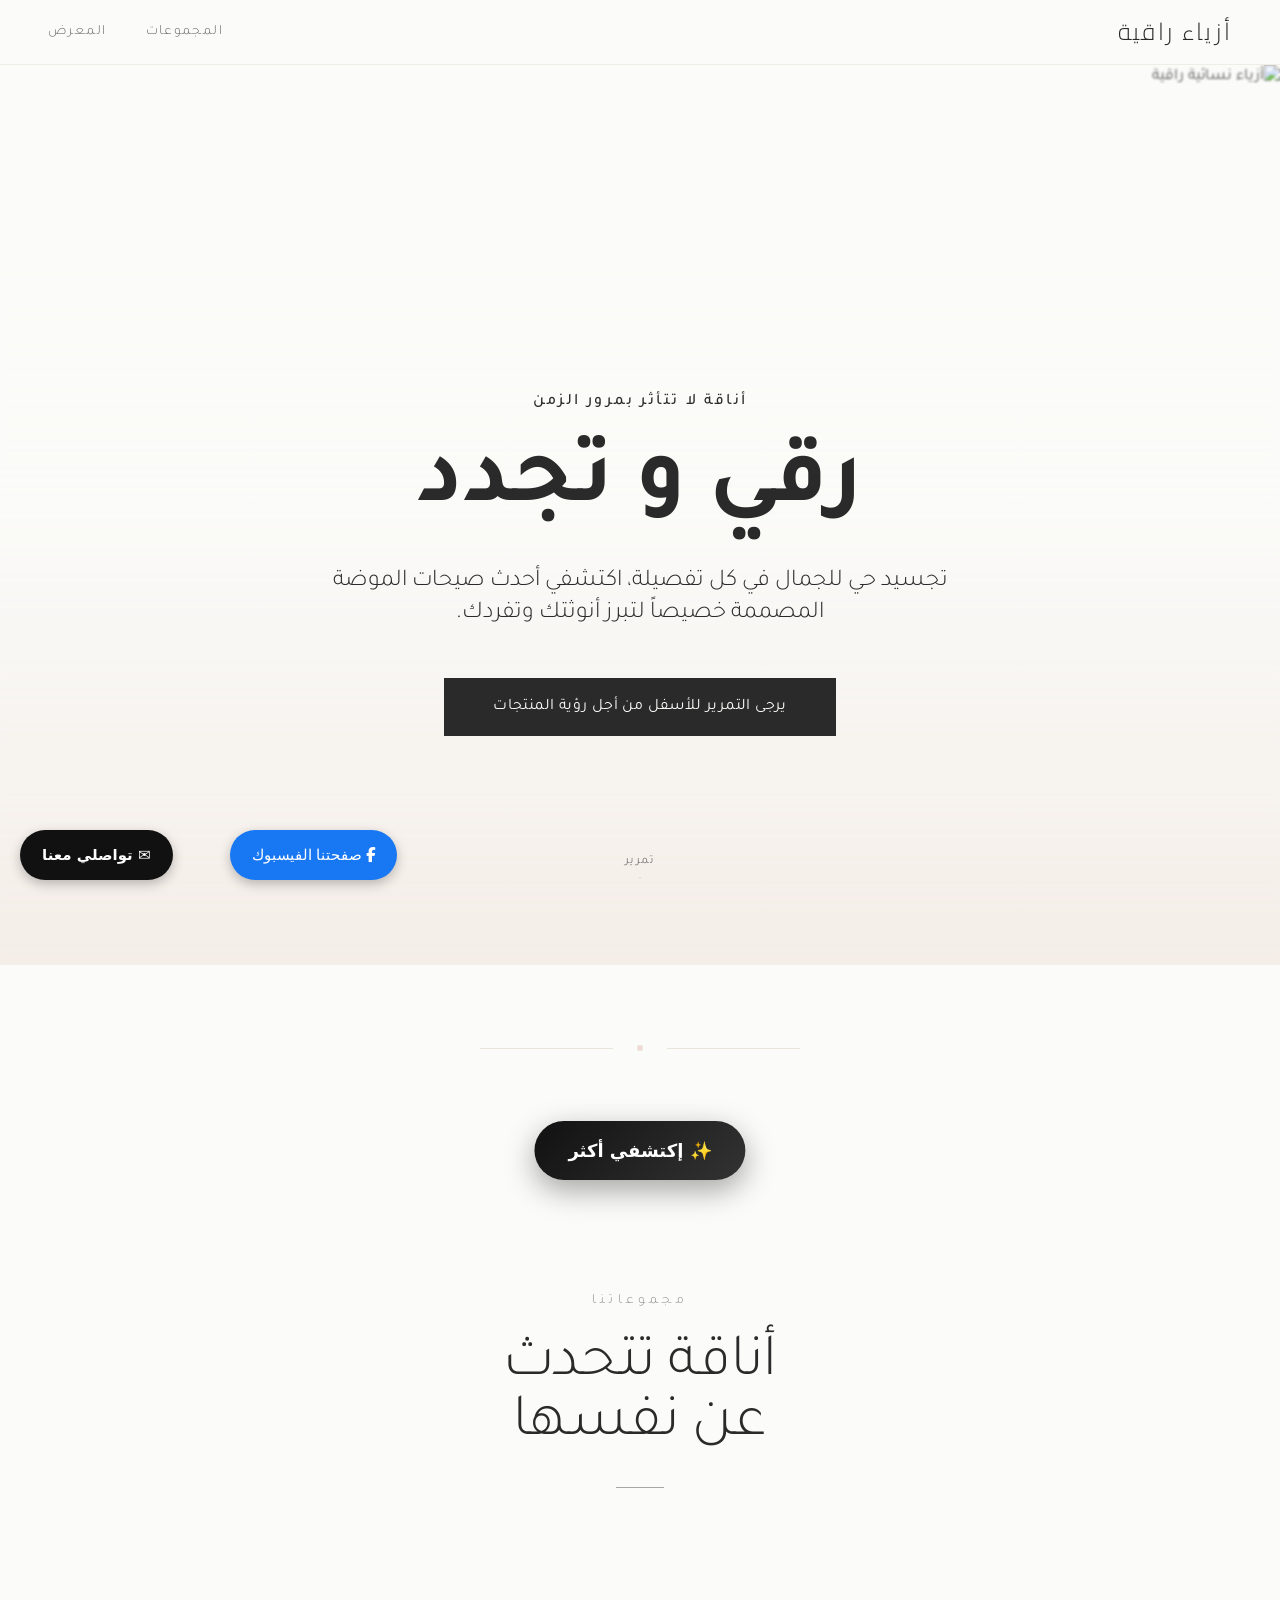
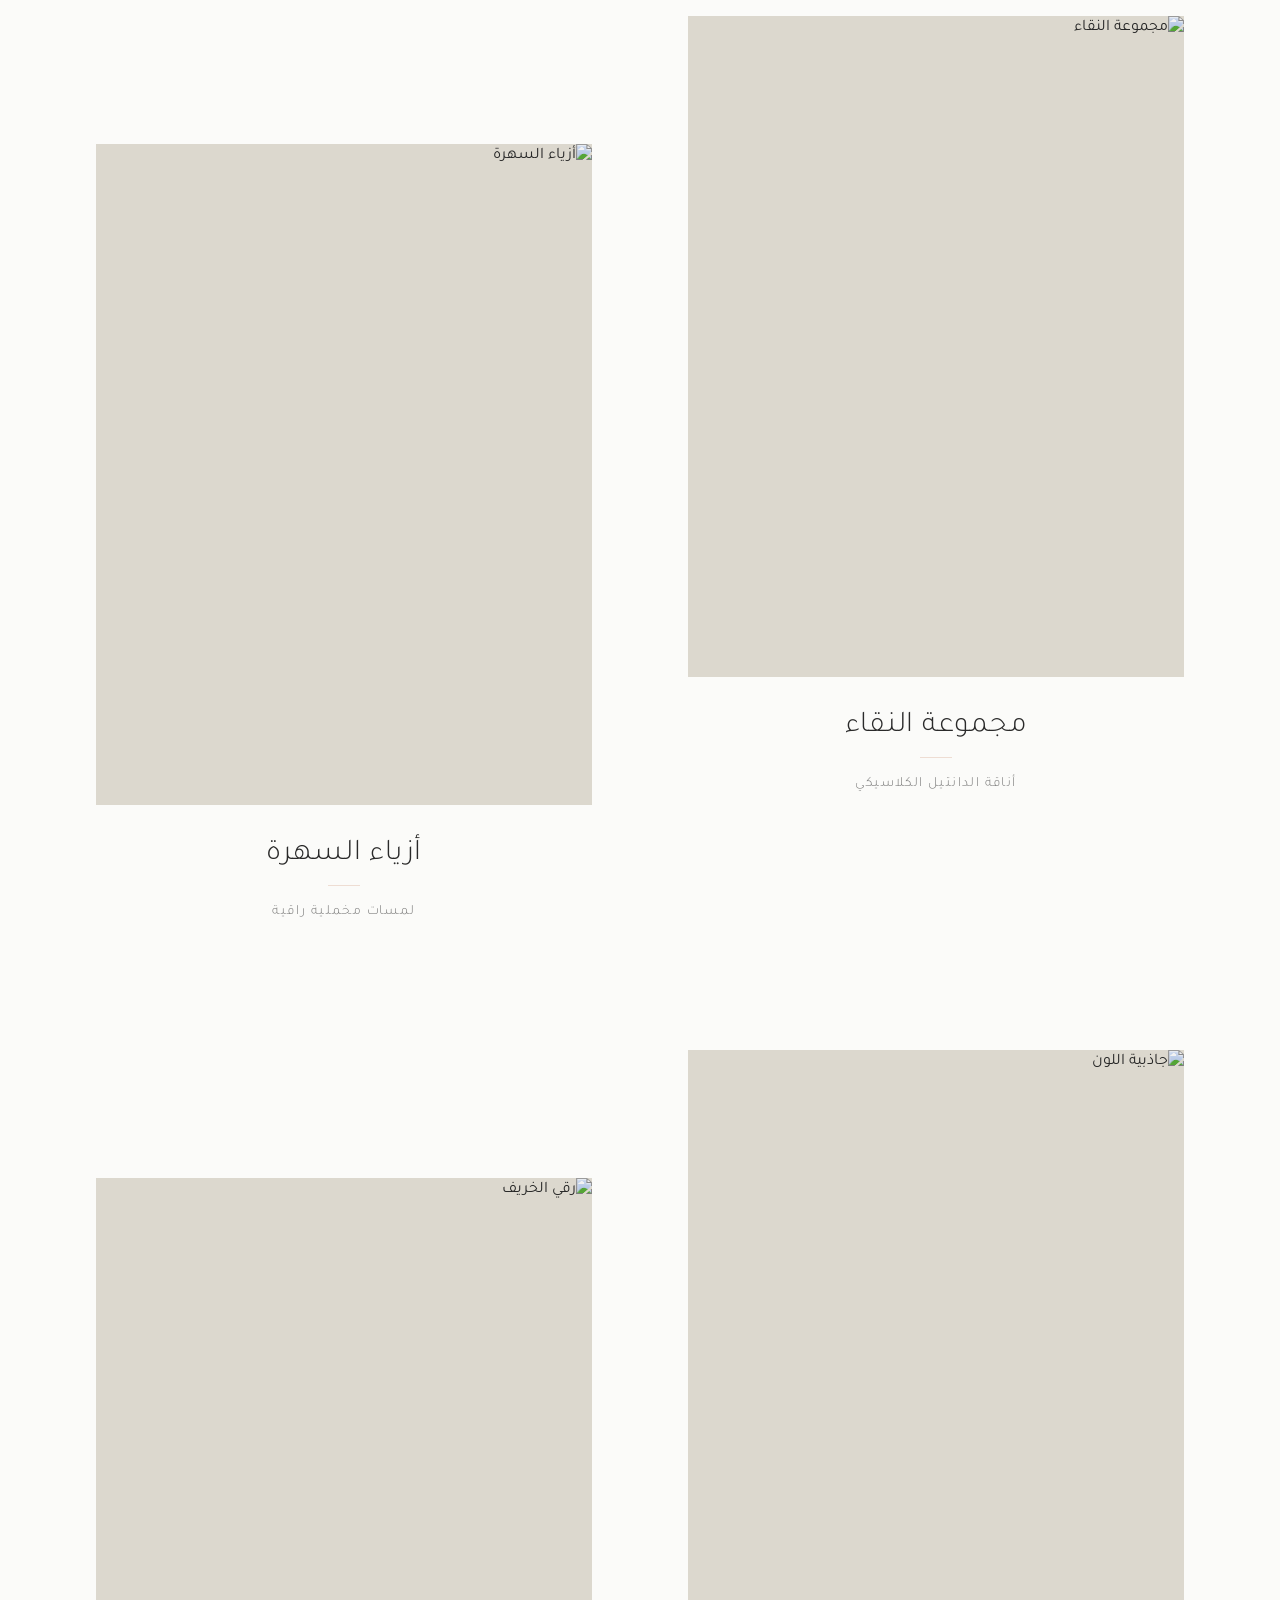
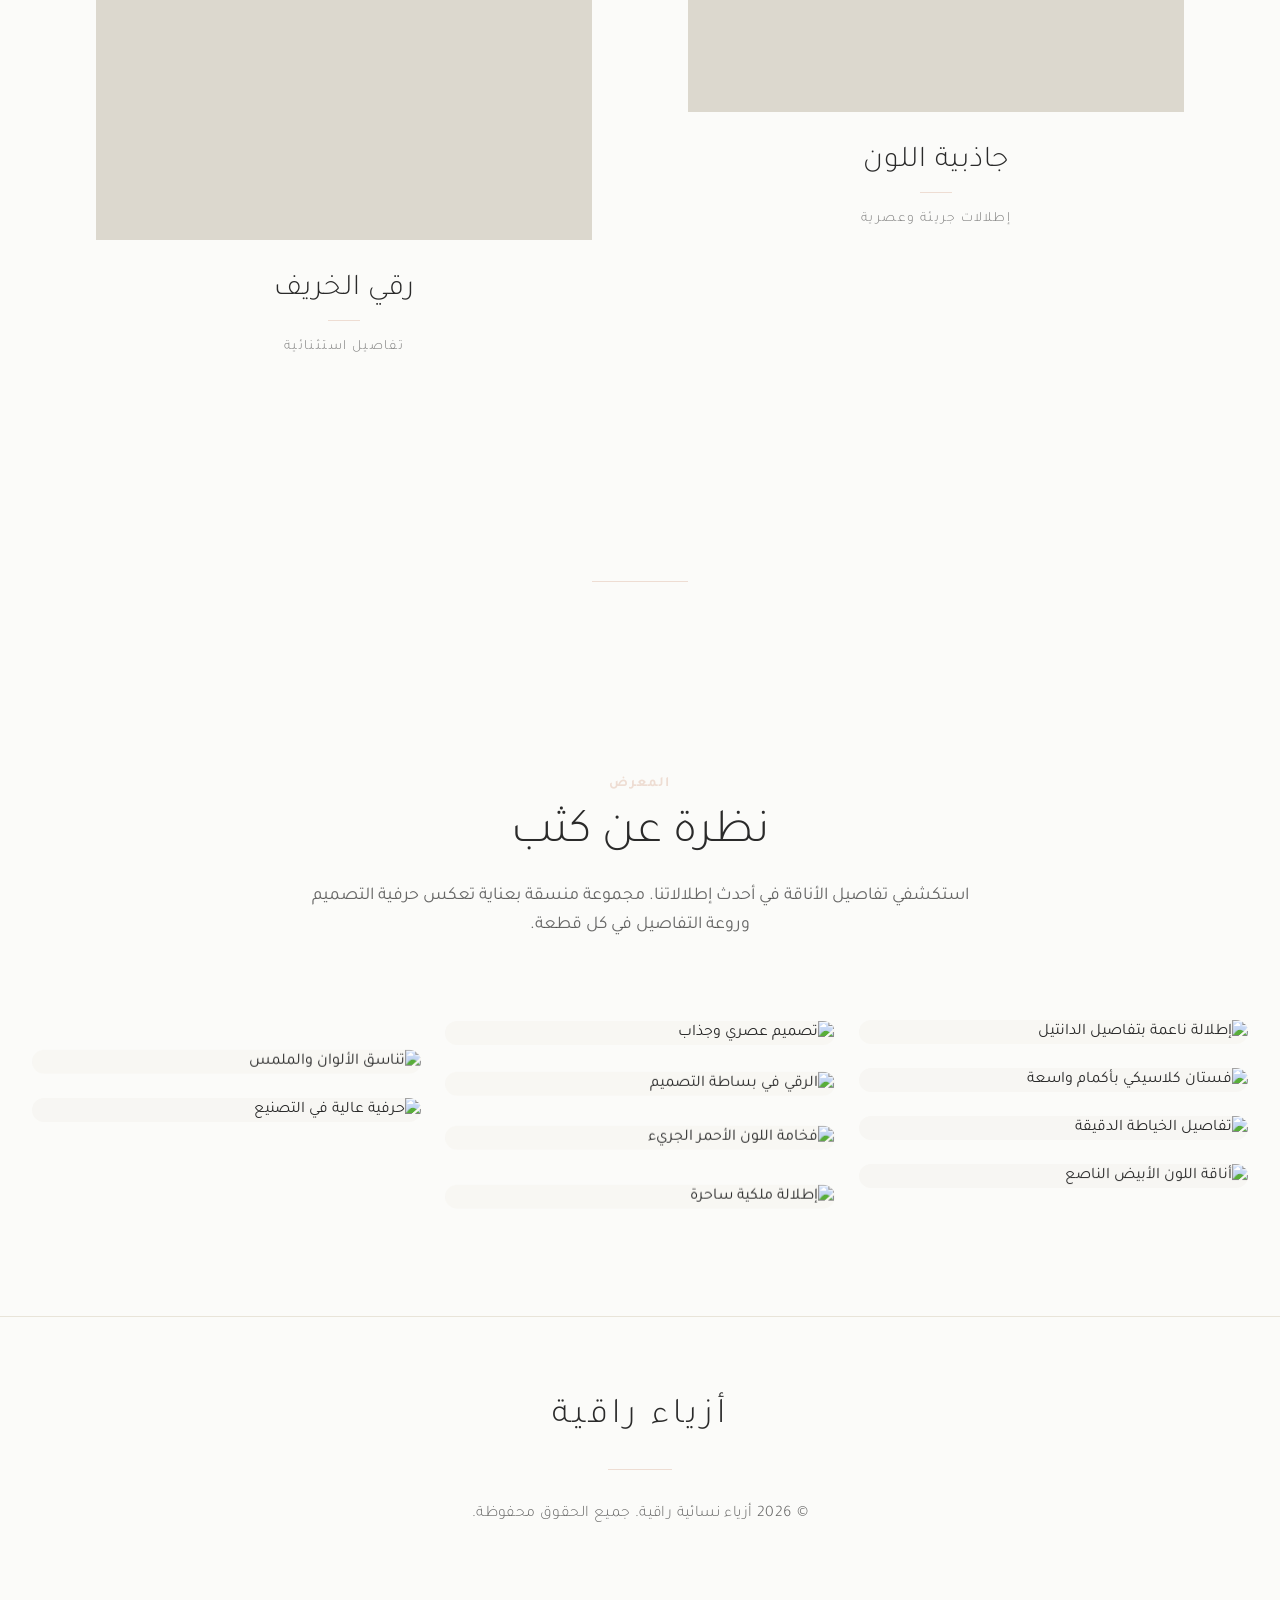
==== commit 7a74d370: "Update index.html" ====
--- a/index.html
+++ b/index.html
@@ -223,7 +223,7 @@
 
 /* عند الظهور */
 .discover-btn.show{
-  bottom: 40px;
+  bottom: 80px;
 }
 
 /* تأثير hover */
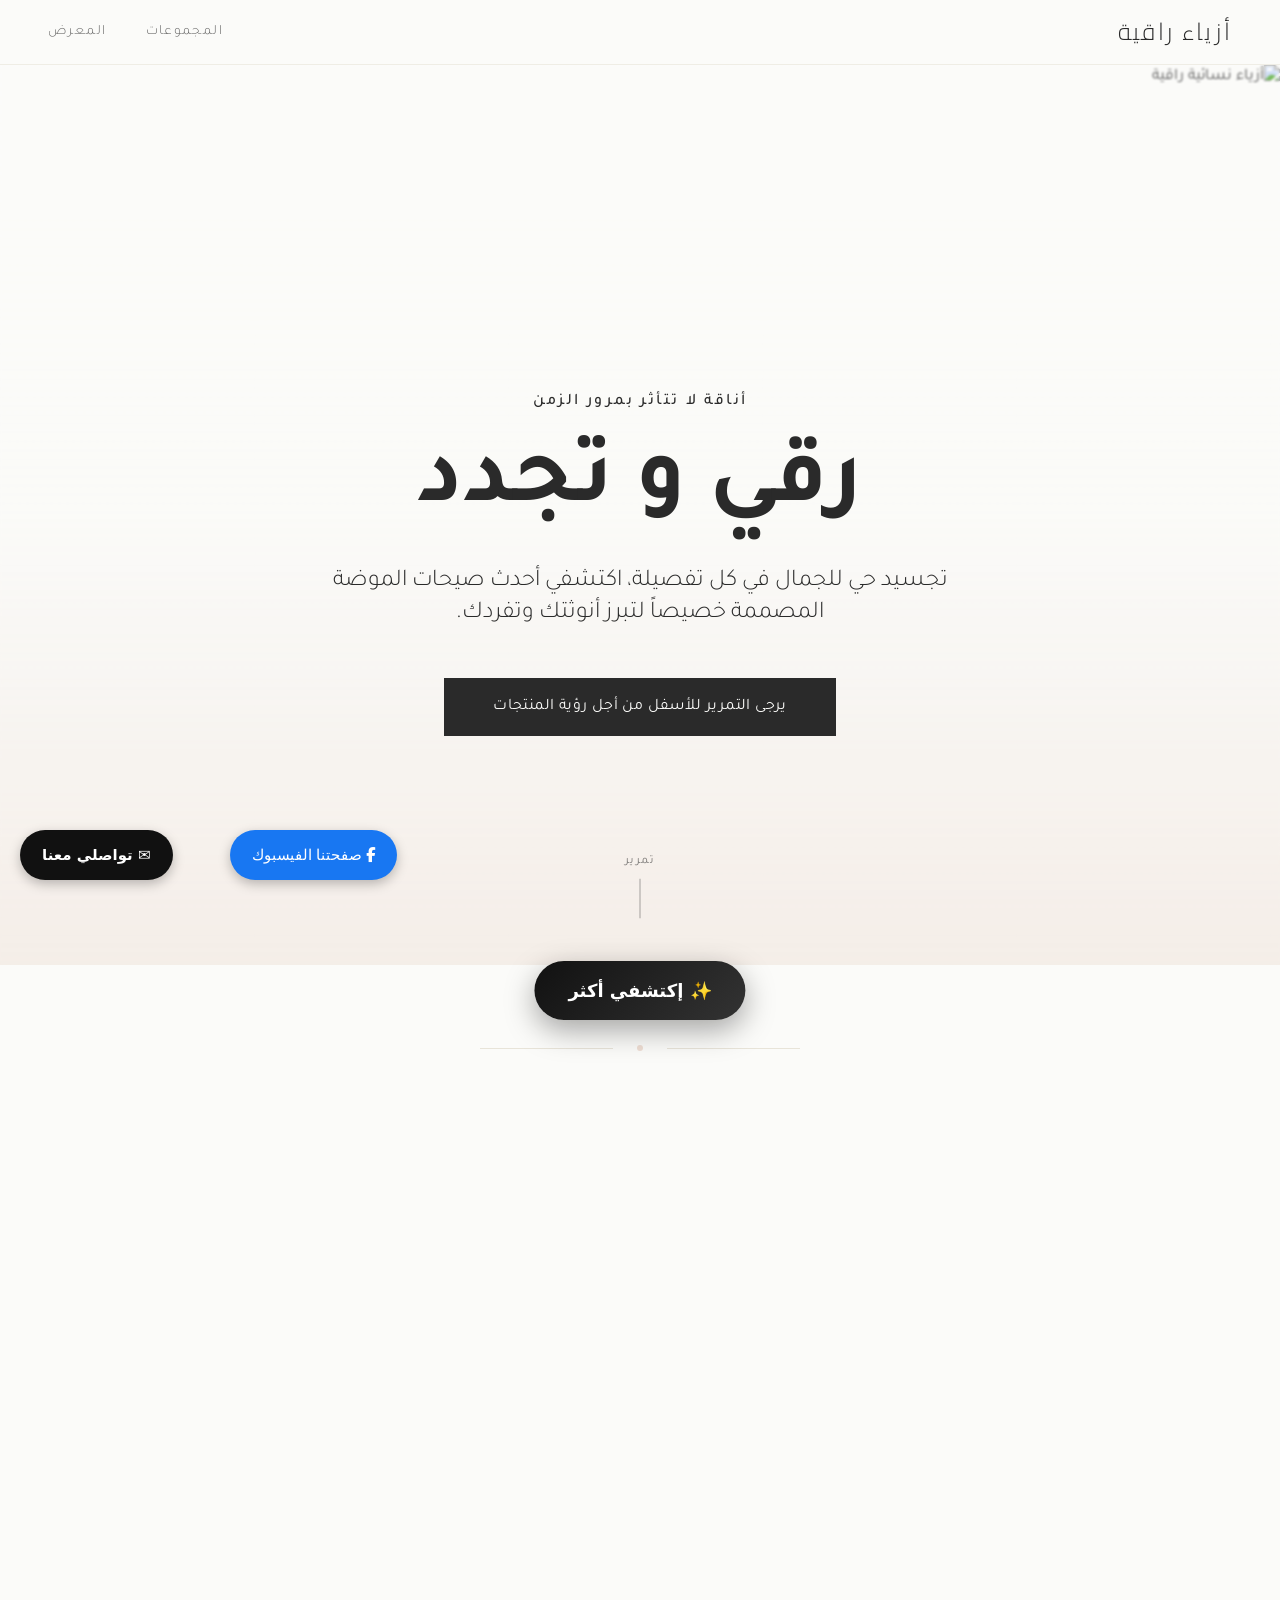
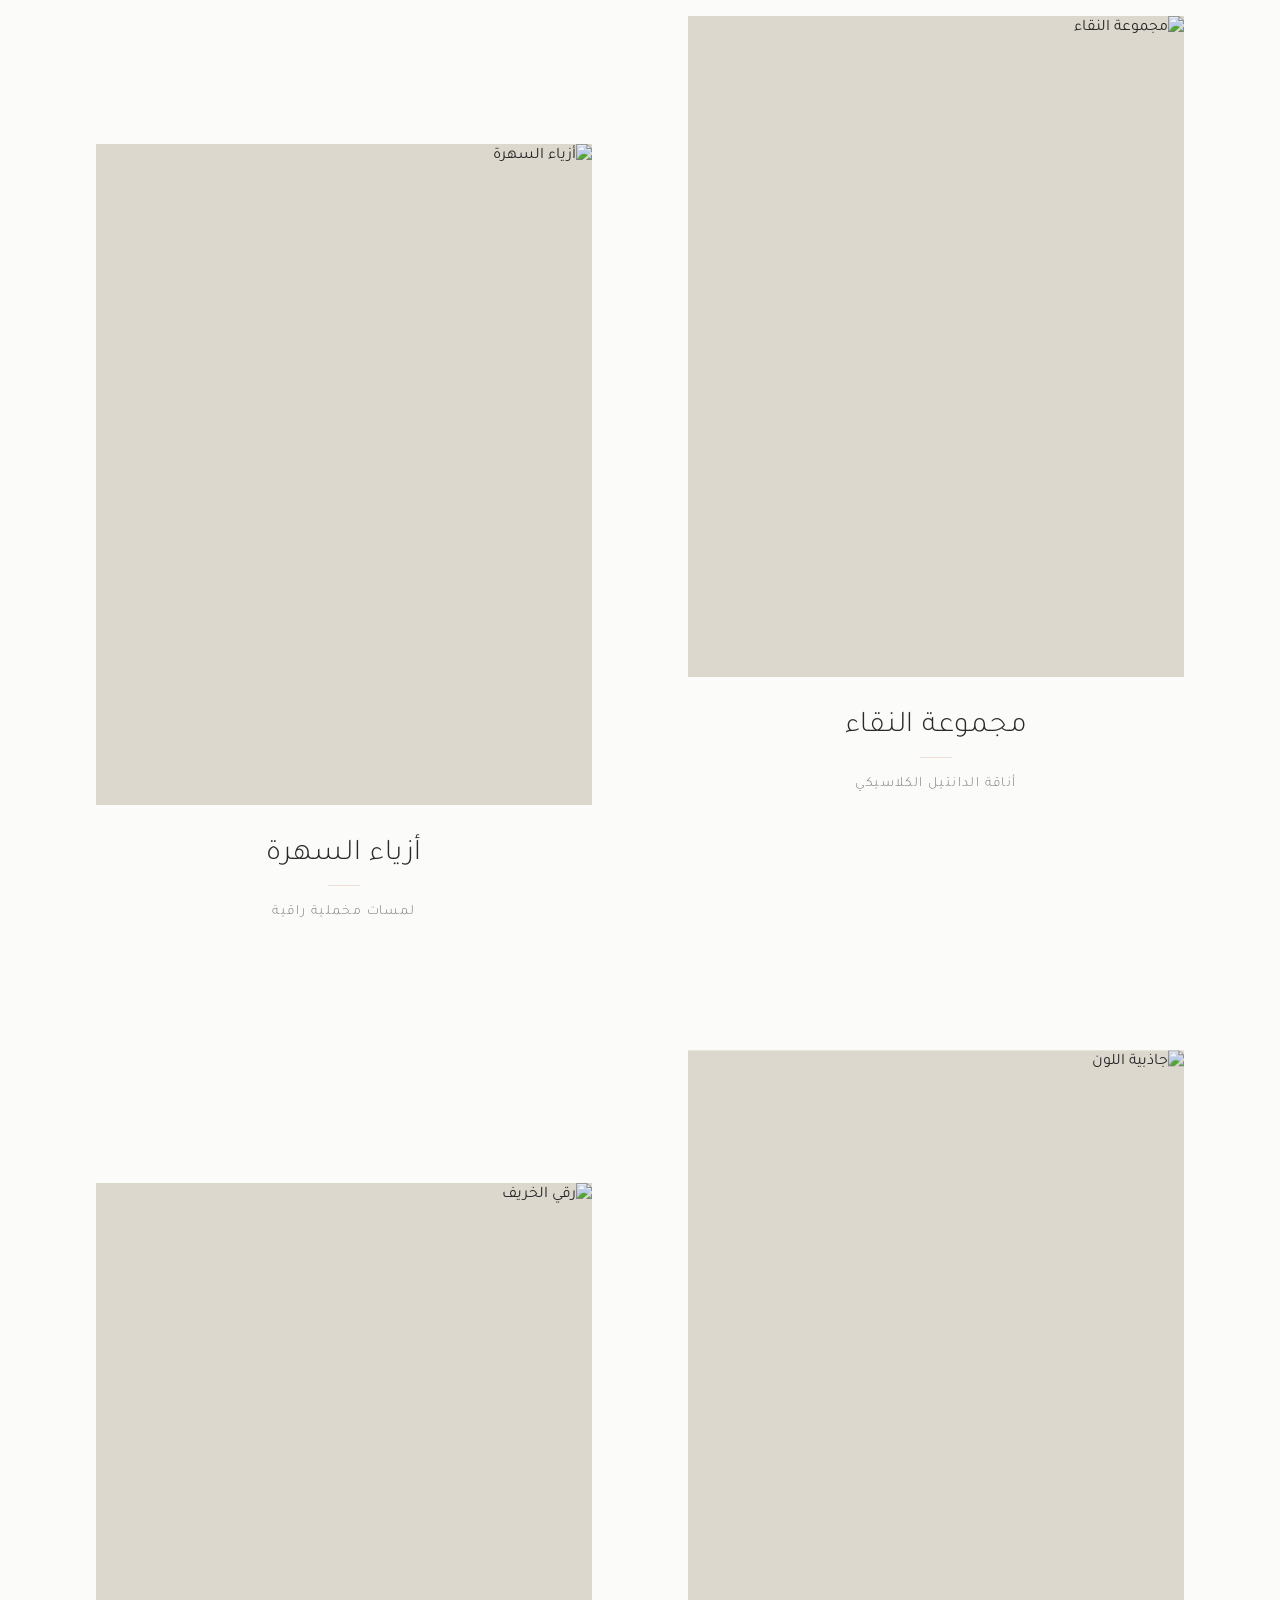
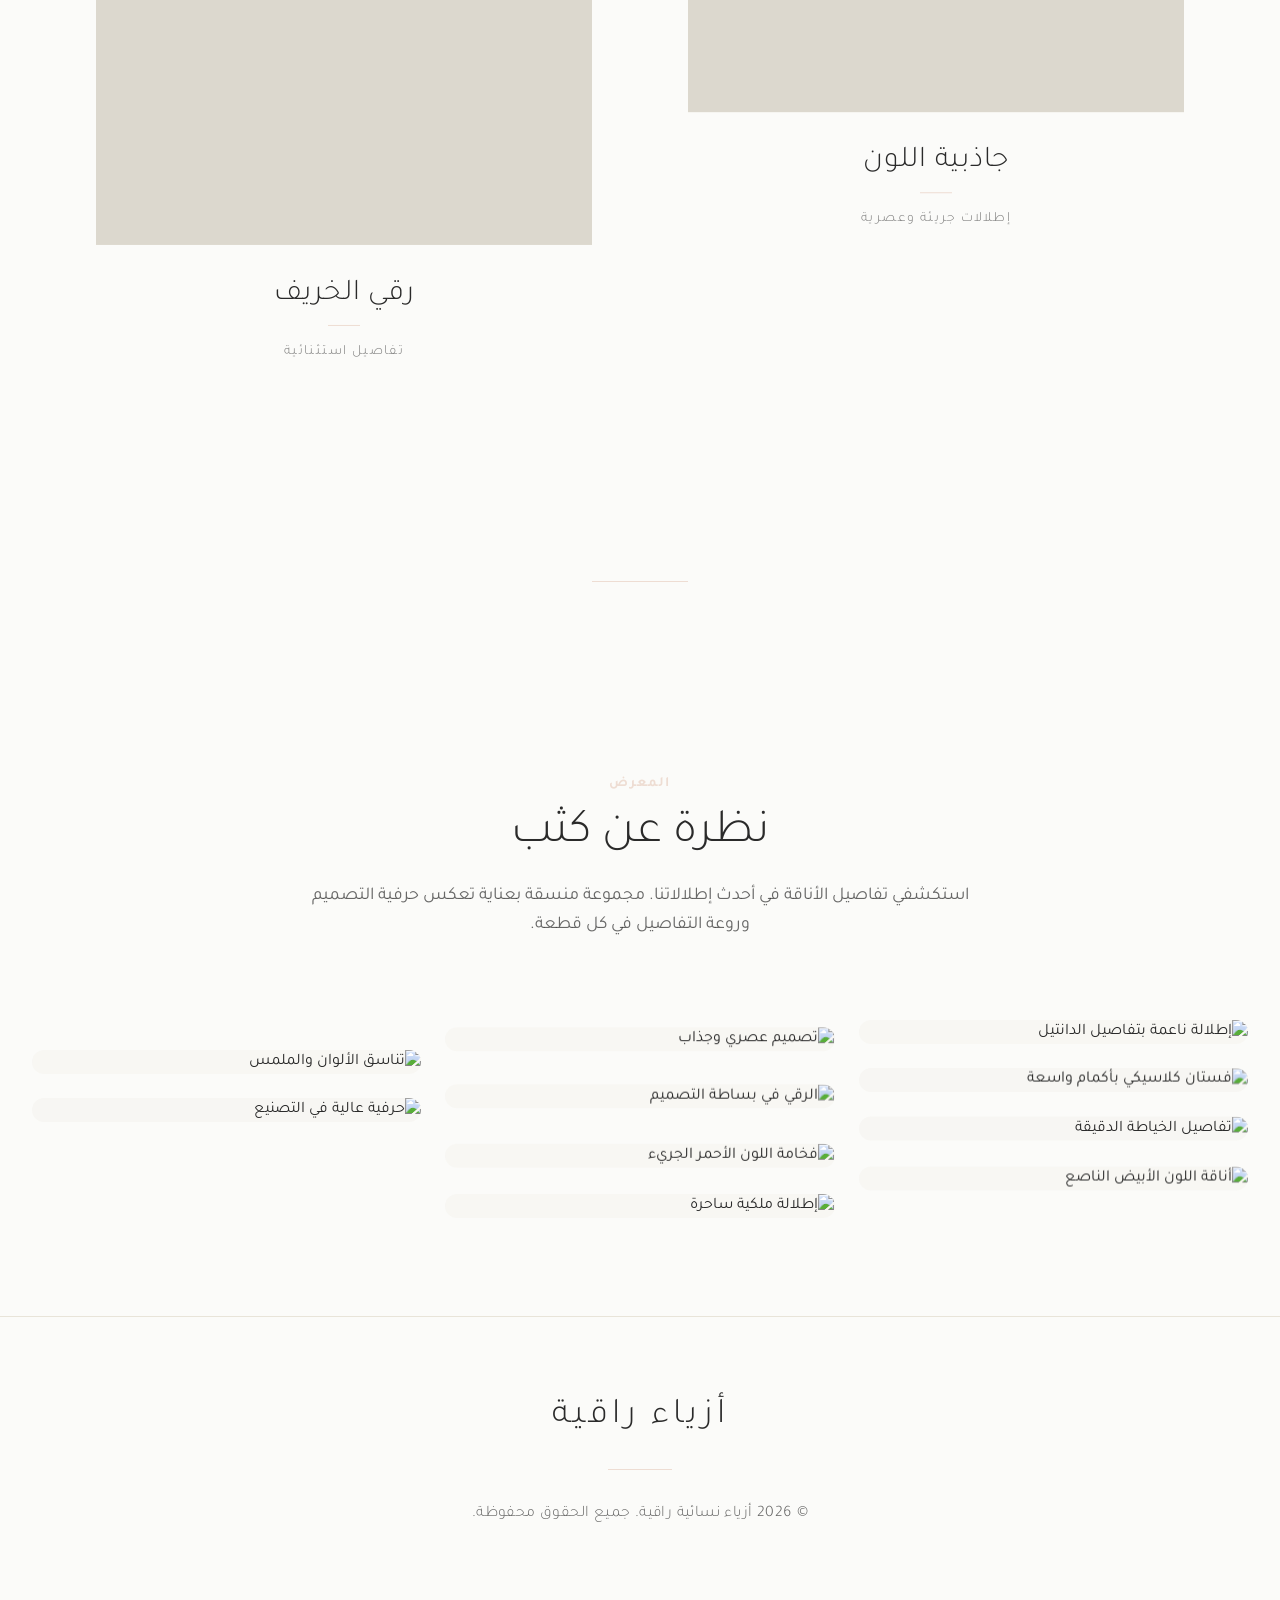
==== commit 571790c0: "Update index.html" ====
--- a/index.html
+++ b/index.html
@@ -196,7 +196,7 @@
 .discover-btn{
   position: fixed;
   left: 50%;
-  bottom: -280px; /* مخفي بالبداية */
+  bottom: -120px; /* مخفي بالبداية */
   transform: translateX(-50%);
   
   background: linear-gradient(135deg,#111,#333);
@@ -223,7 +223,7 @@
 
 /* عند الظهور */
 .discover-btn.show{
-  bottom: 80px;
+  bottom: 95px;
 }
 
 /* تأثير hover */
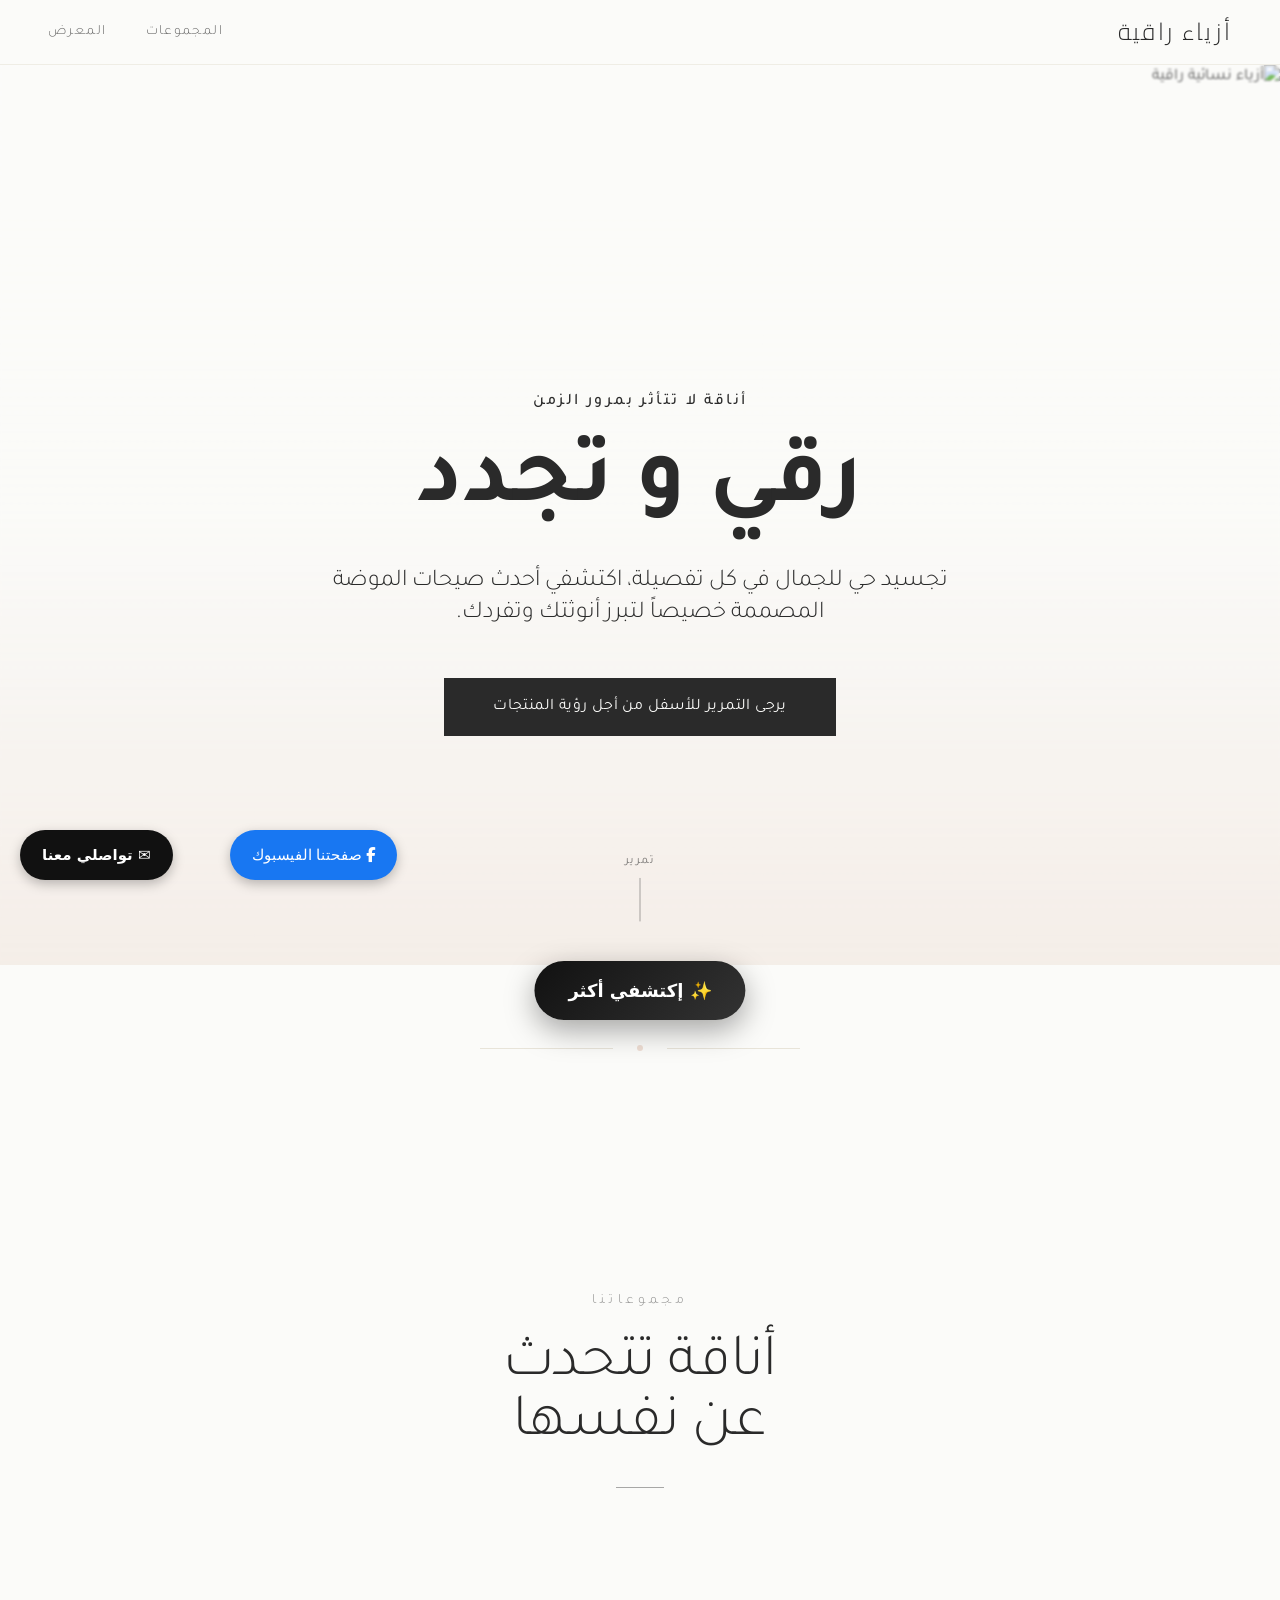
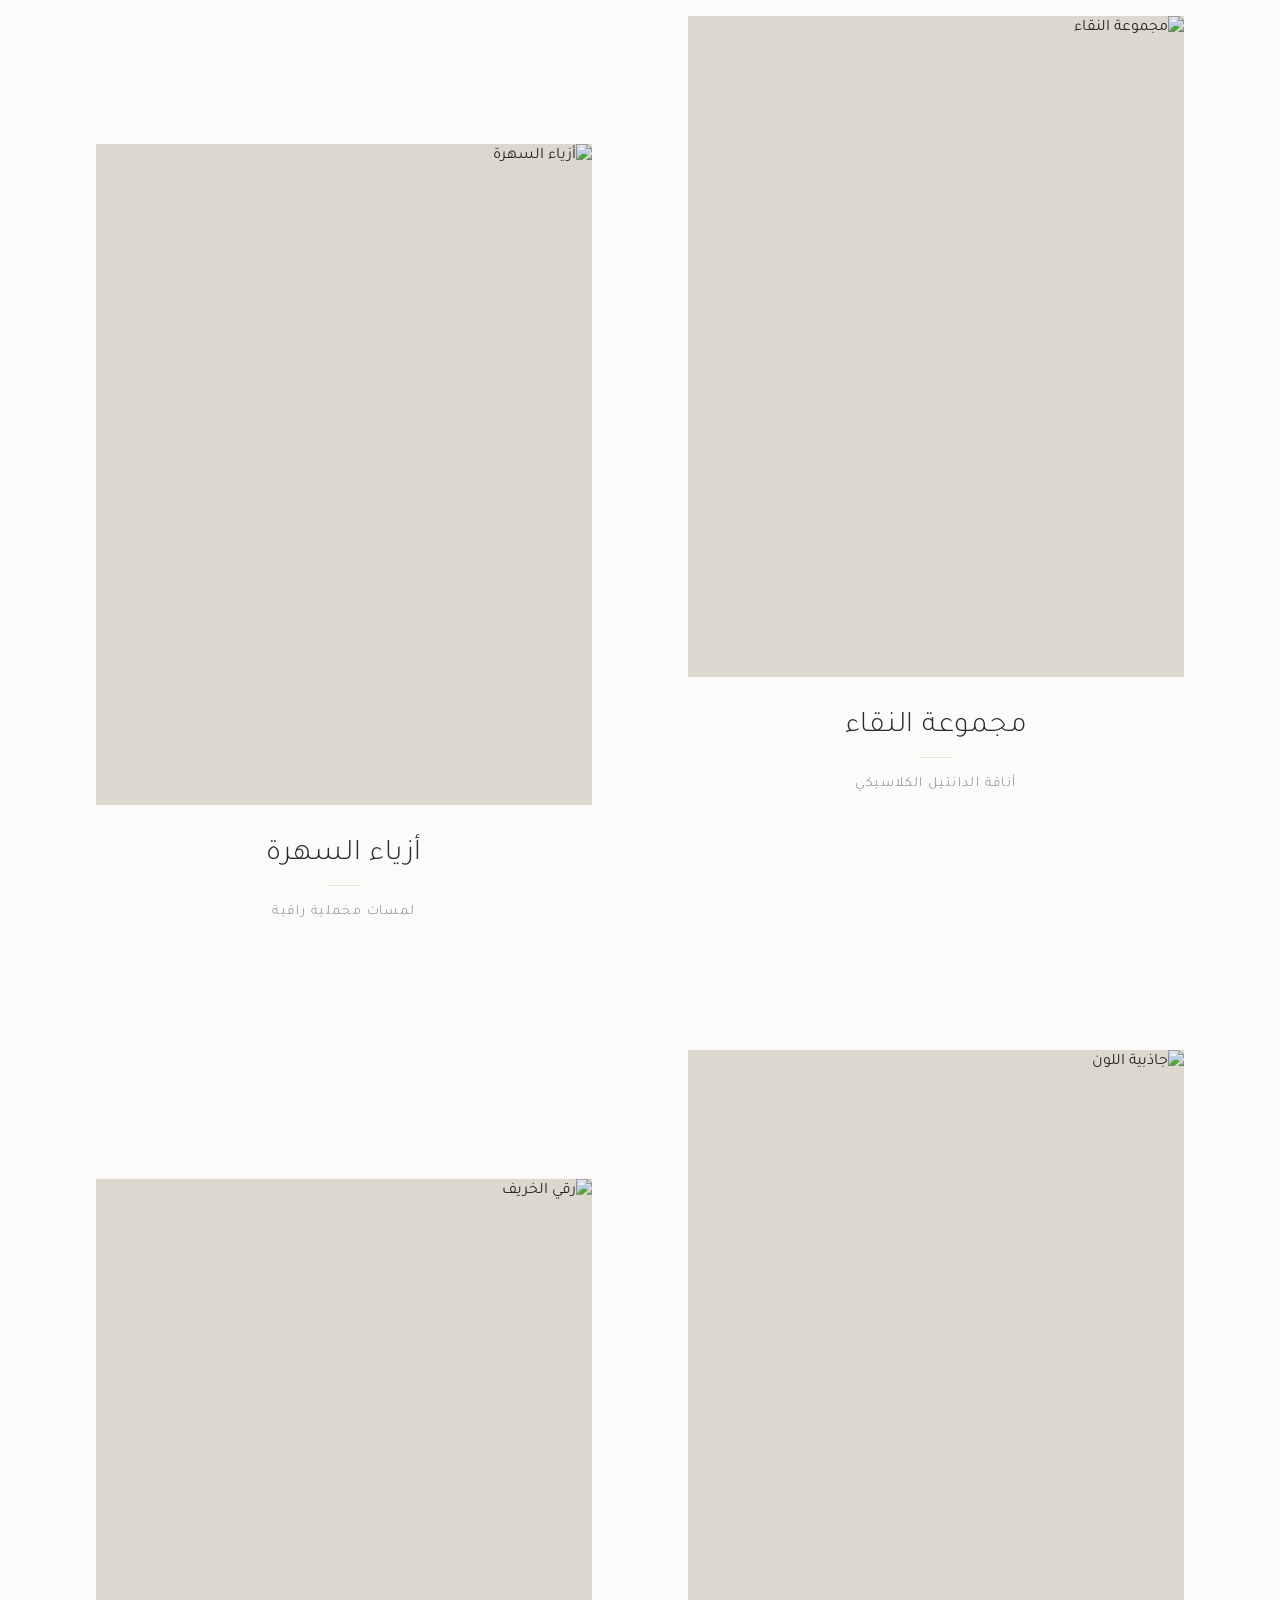
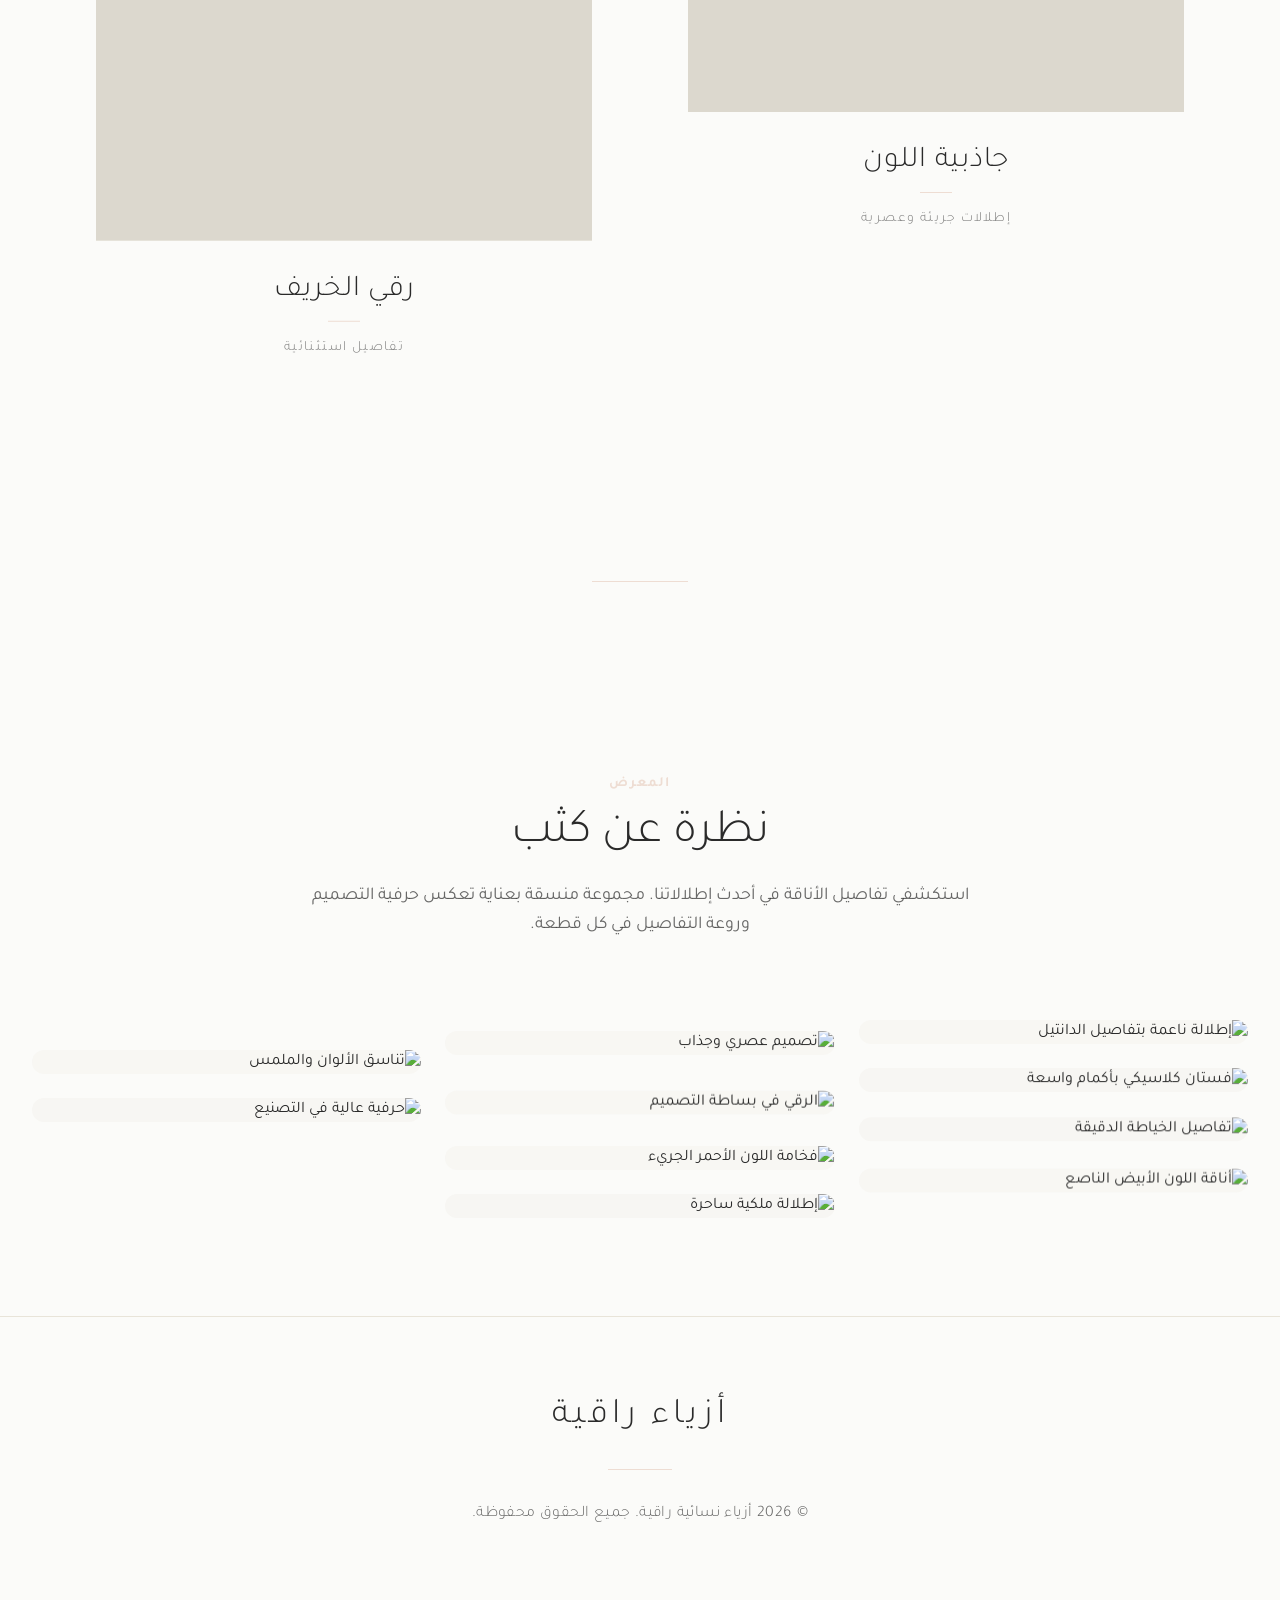
==== commit 2b1ceb98: "Update index.html" ====
--- a/index.html
+++ b/index.html
@@ -223,7 +223,7 @@
 
 /* عند الظهور */
 .discover-btn.show{
-  bottom: 95px;
+  bottom: 100px;
 }
 
 /* تأثير hover */
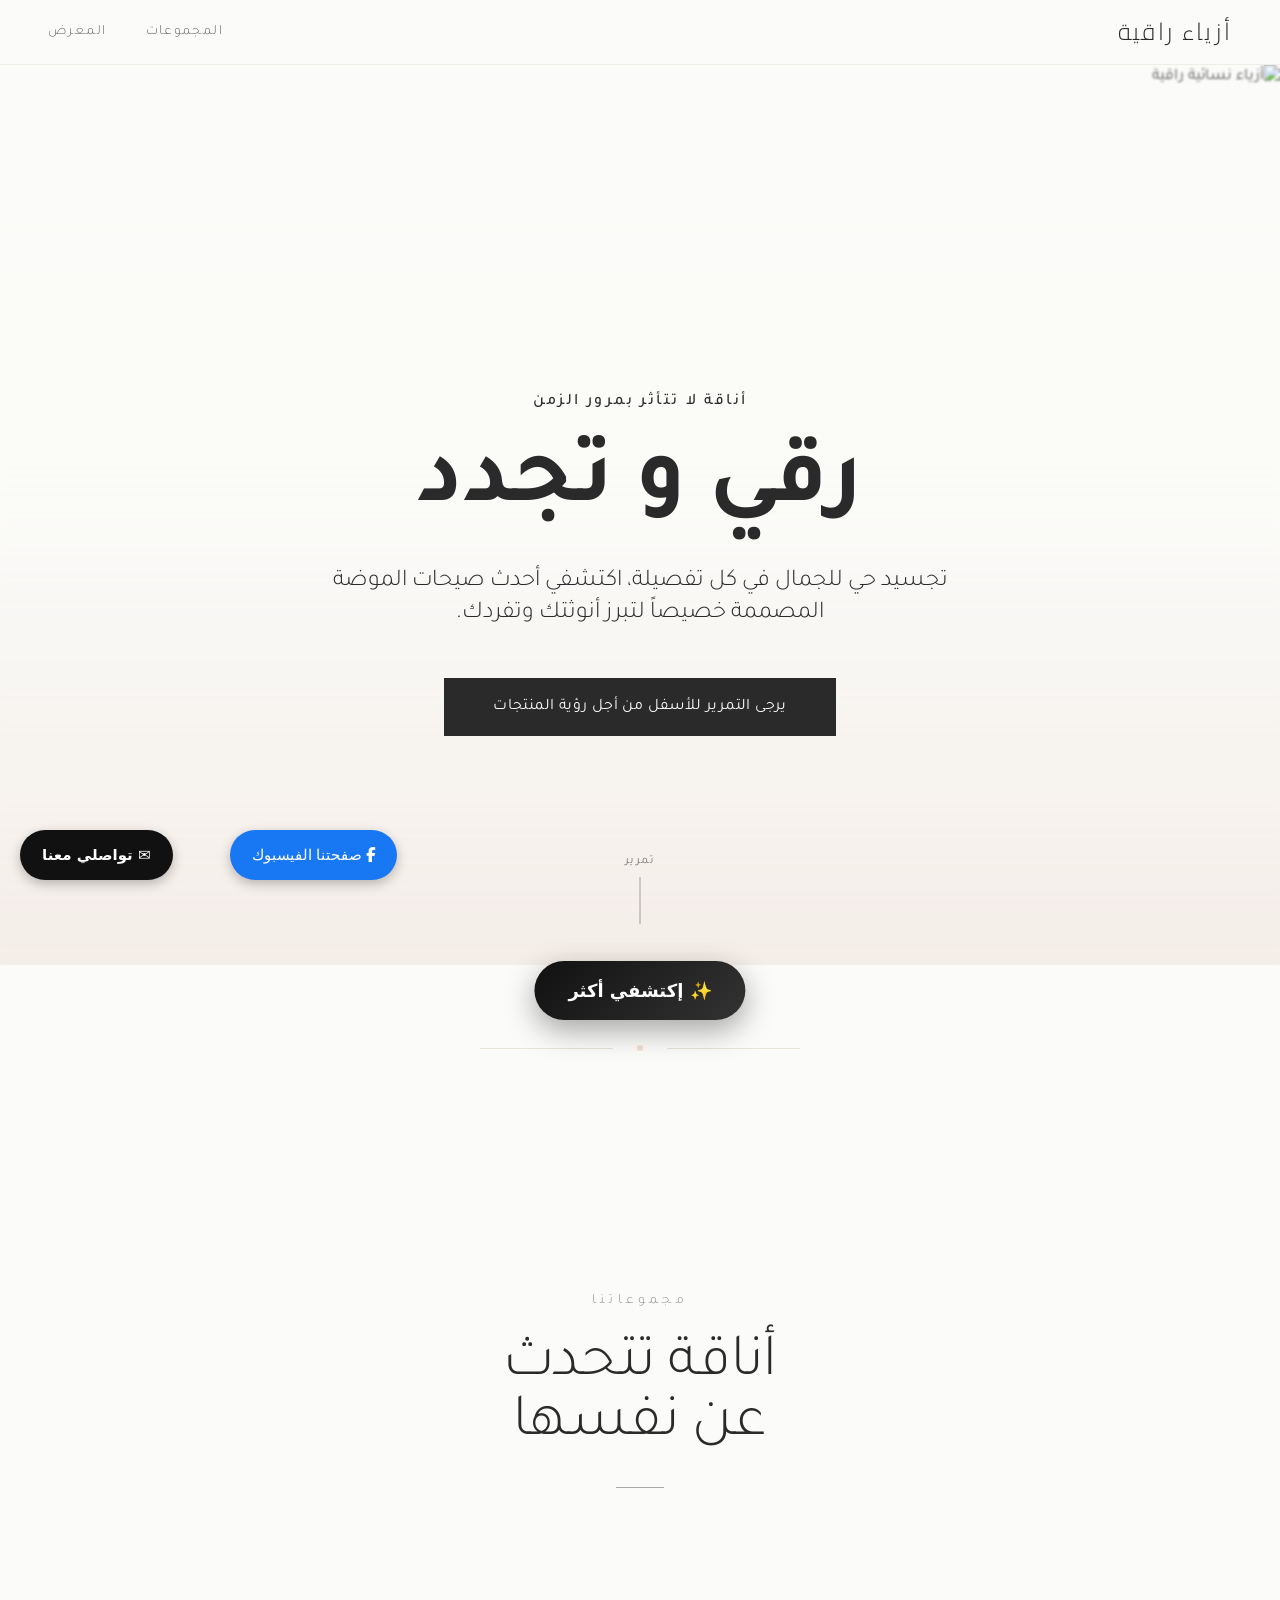
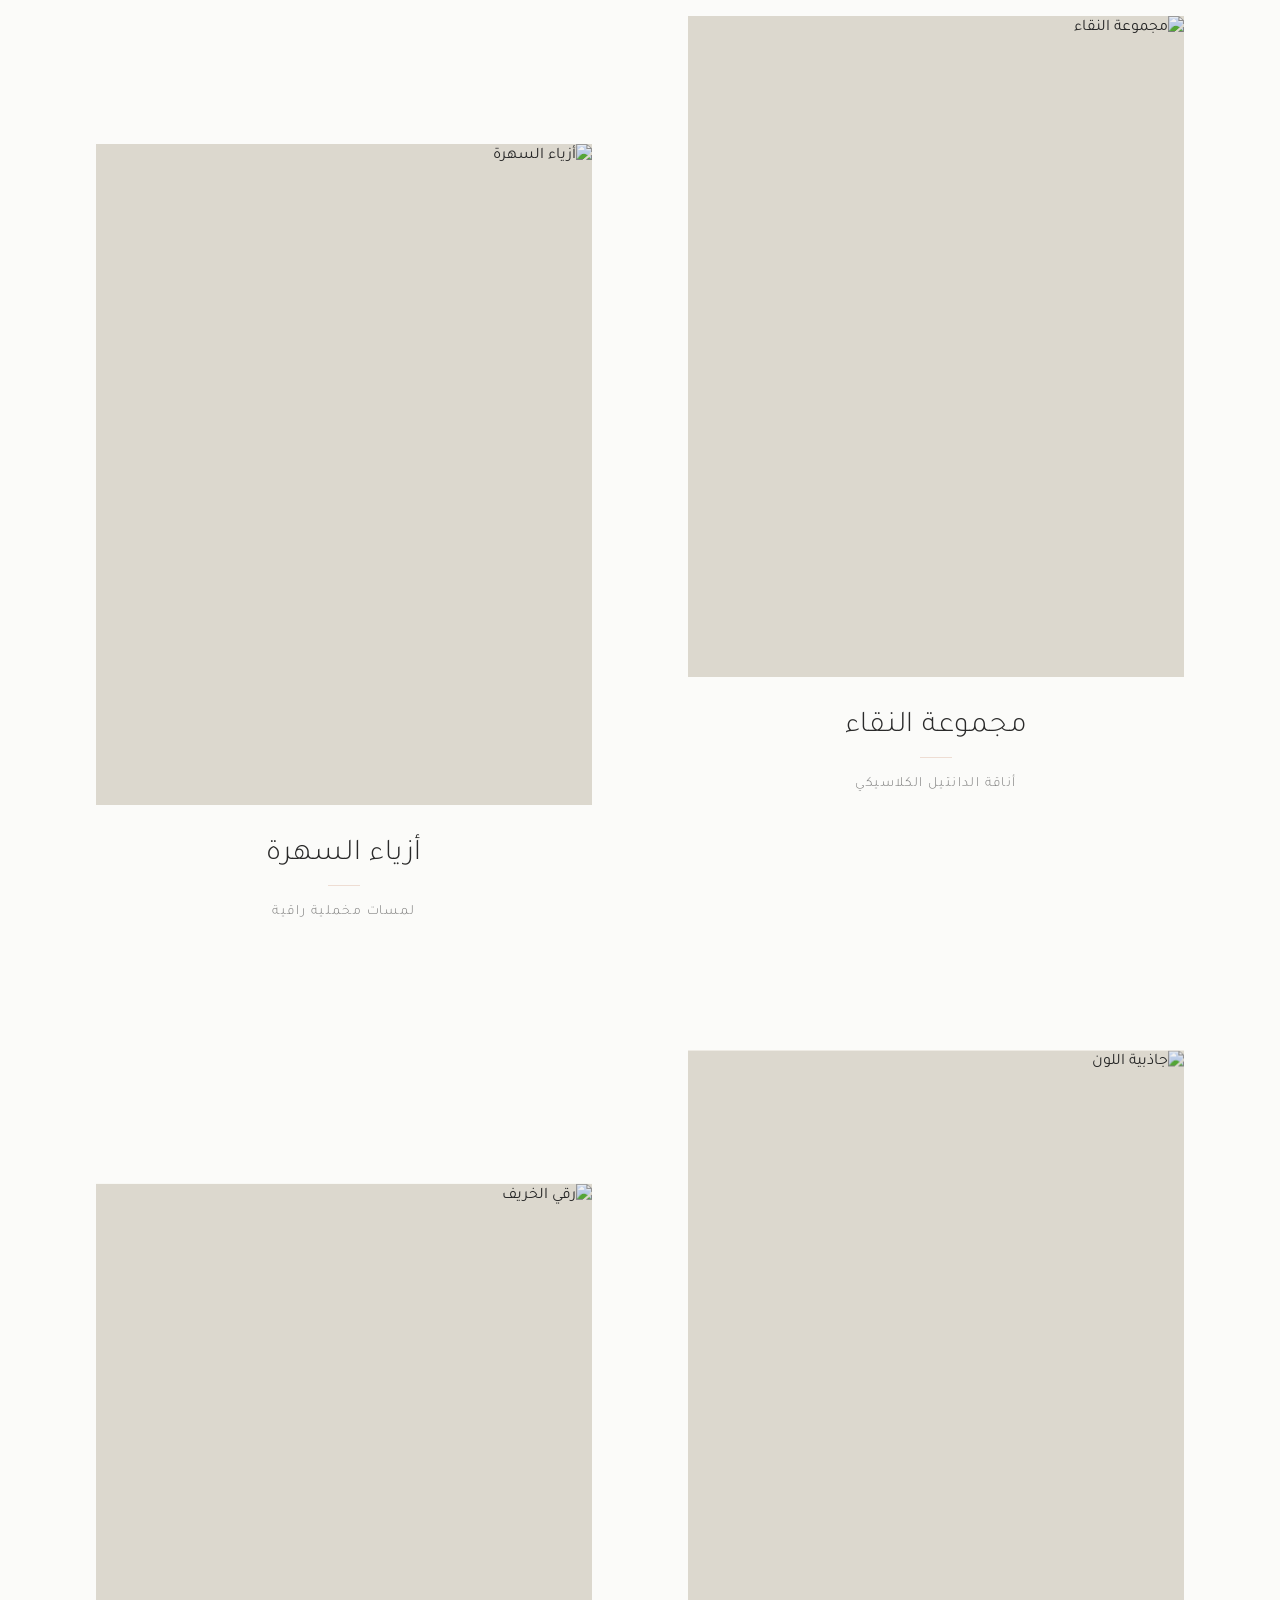
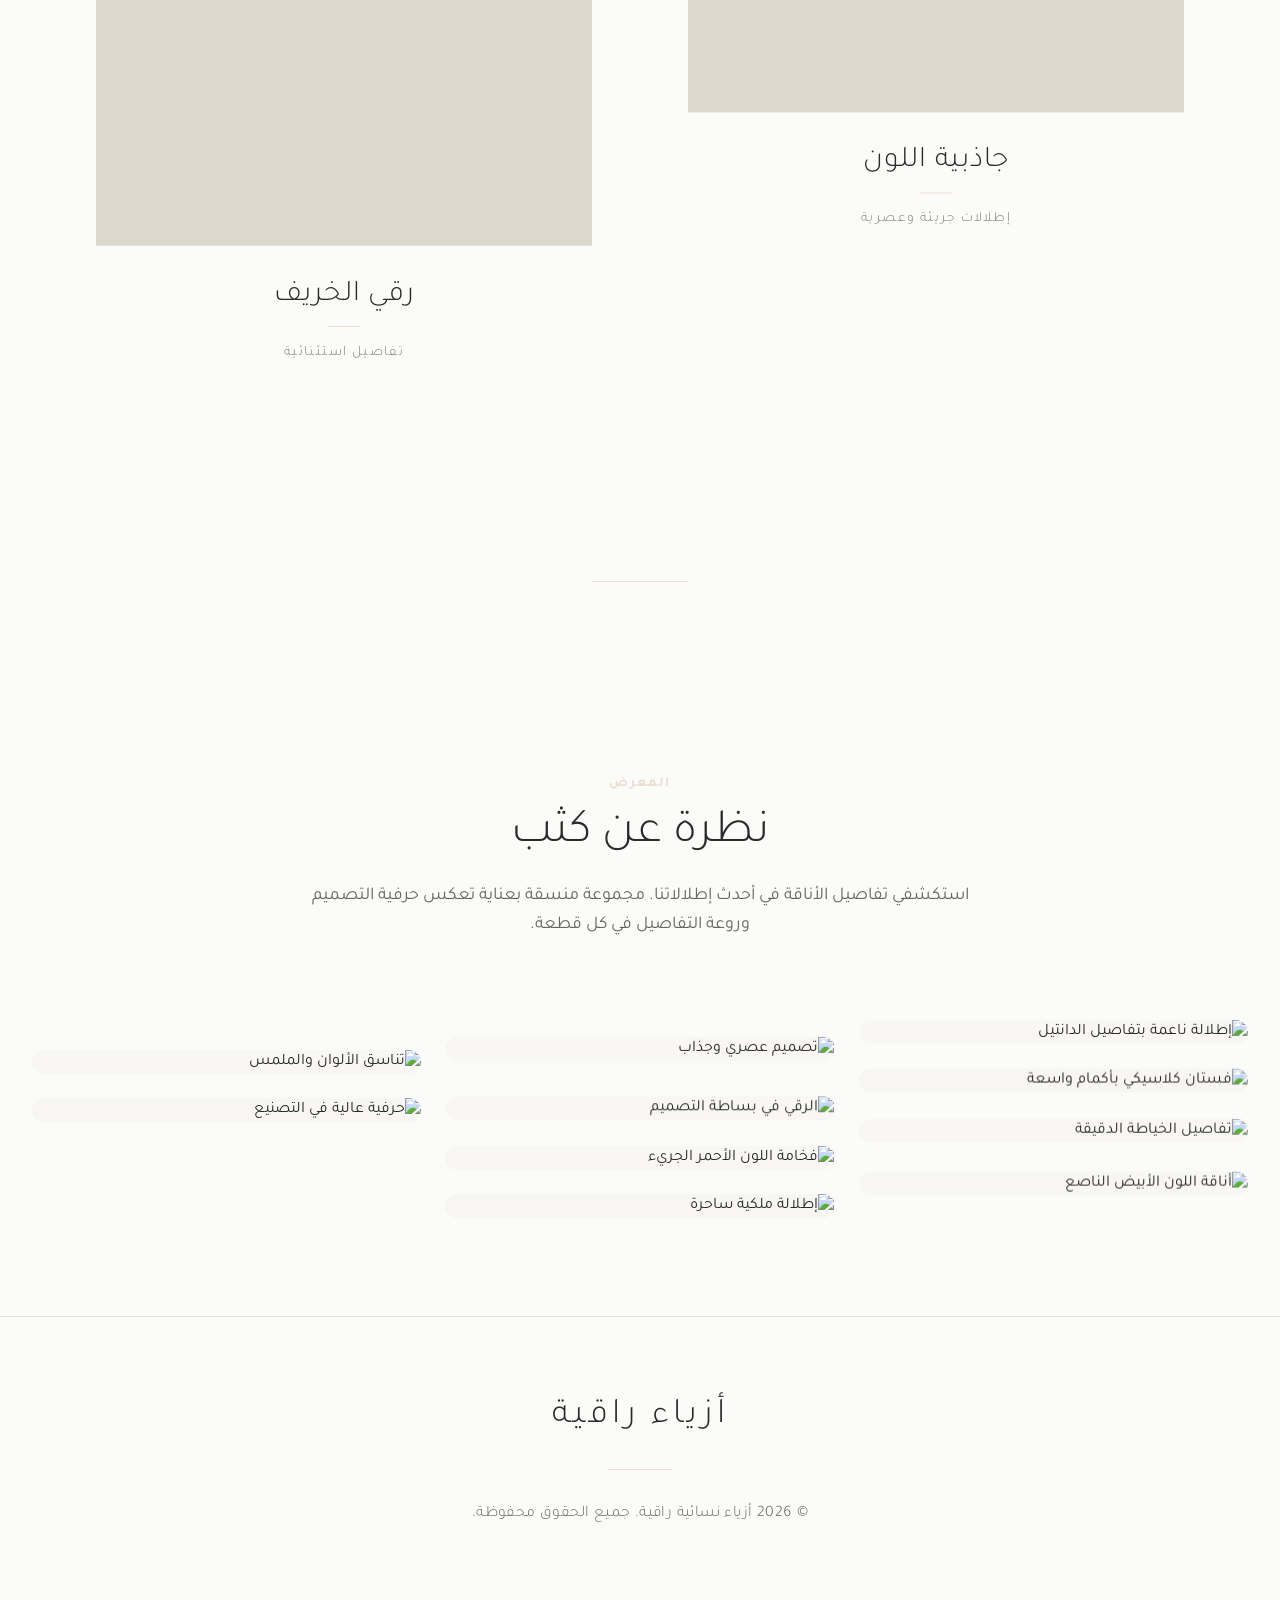
==== commit 62220d93: "Update index.html" ====
--- a/index.html
+++ b/index.html
@@ -223,7 +223,7 @@
 
 /* عند الظهور */
 .discover-btn.show{
-  bottom: 100px;
+  bottom: 105px;
 }
 
 /* تأثير hover */
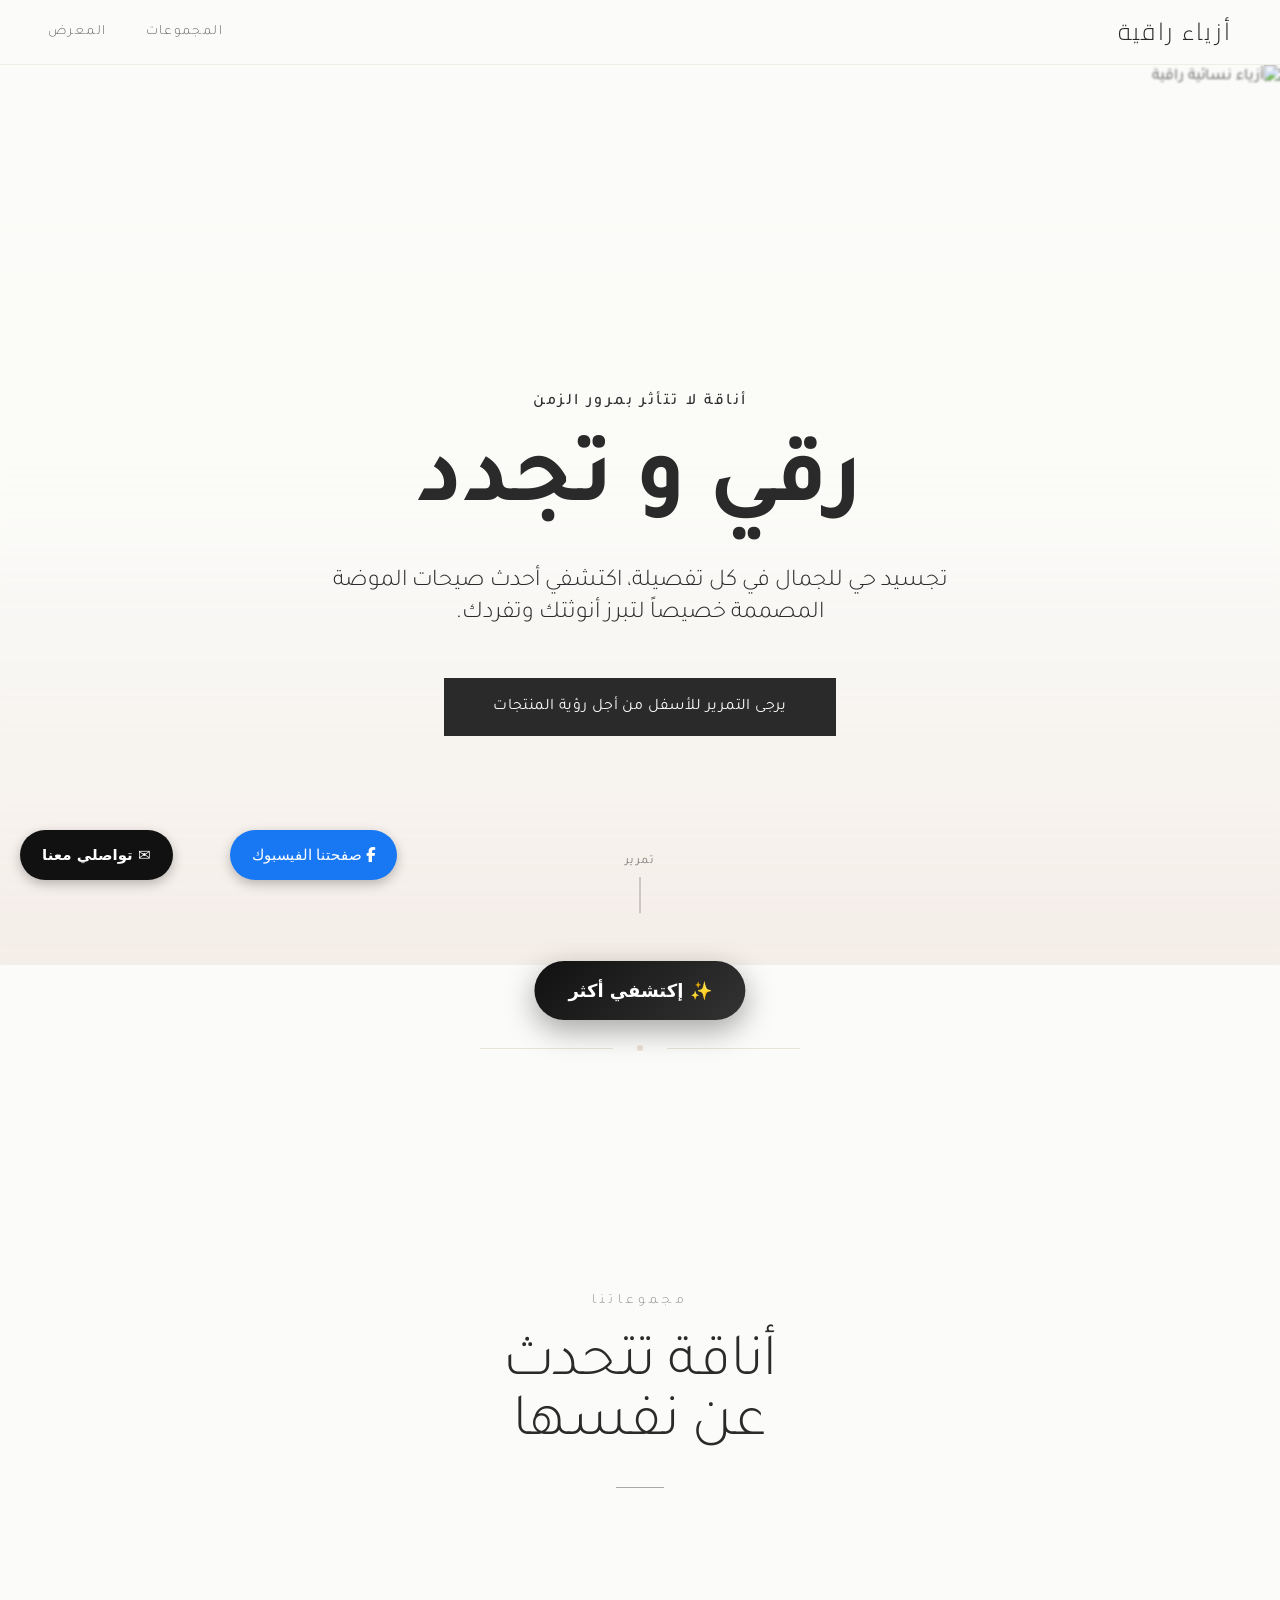
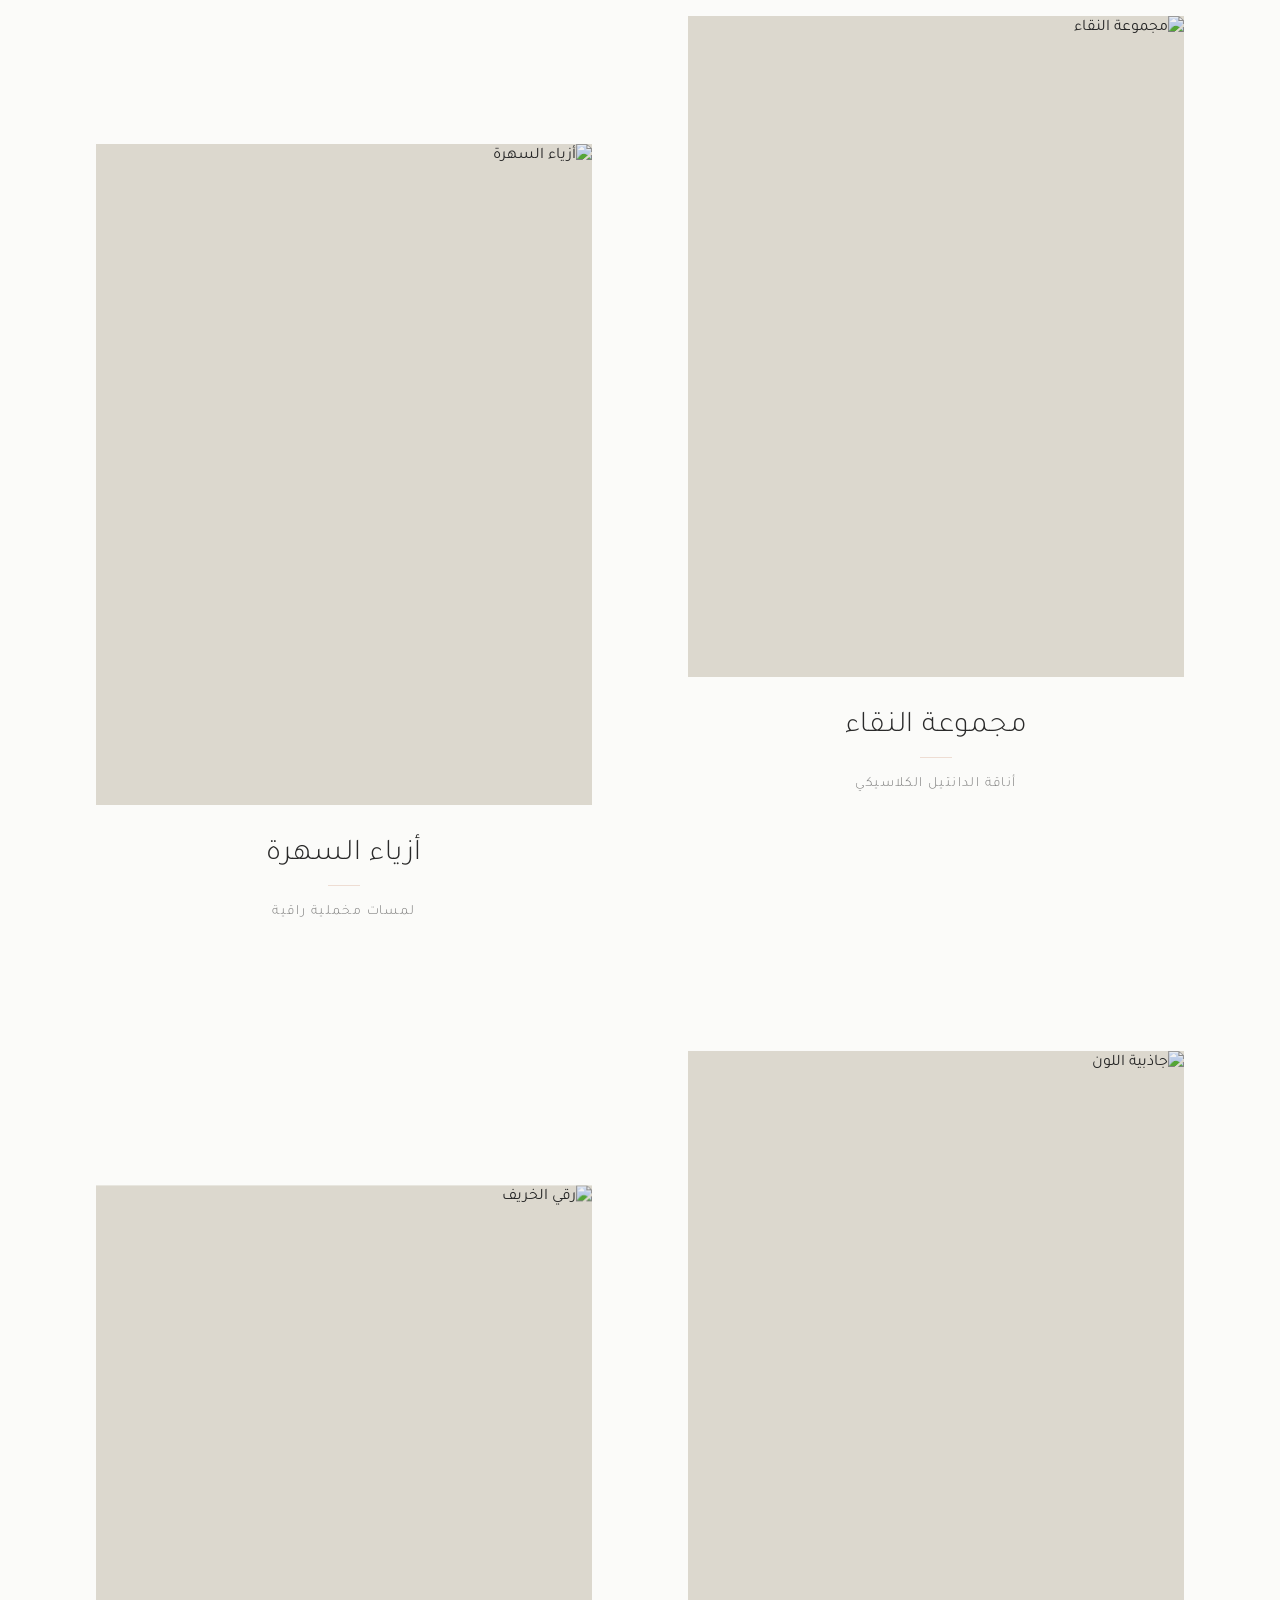
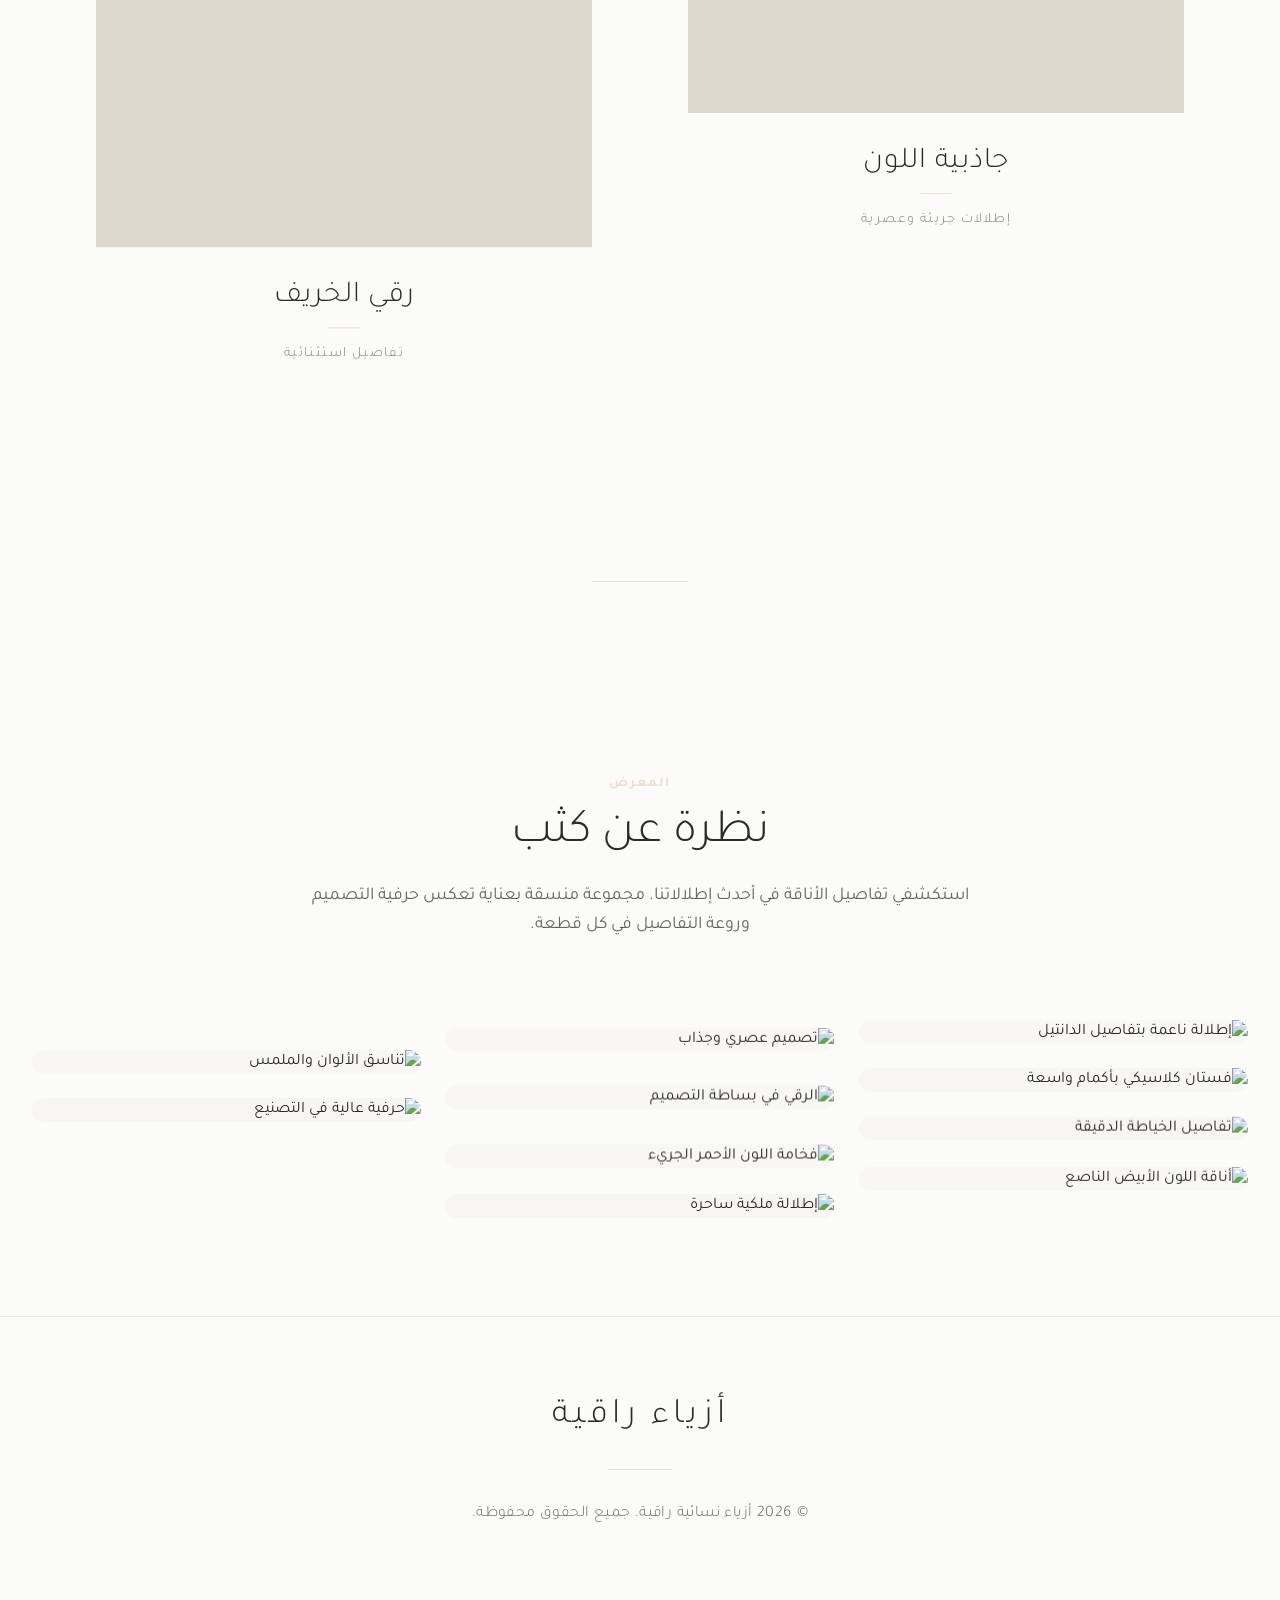
==== commit 932eb152: "Update index.html" ====
--- a/index.html
+++ b/index.html
@@ -223,7 +223,7 @@
 
 /* عند الظهور */
 .discover-btn.show{
-  bottom: 105px;
+  bottom: 103px;
 }
 
 /* تأثير hover */
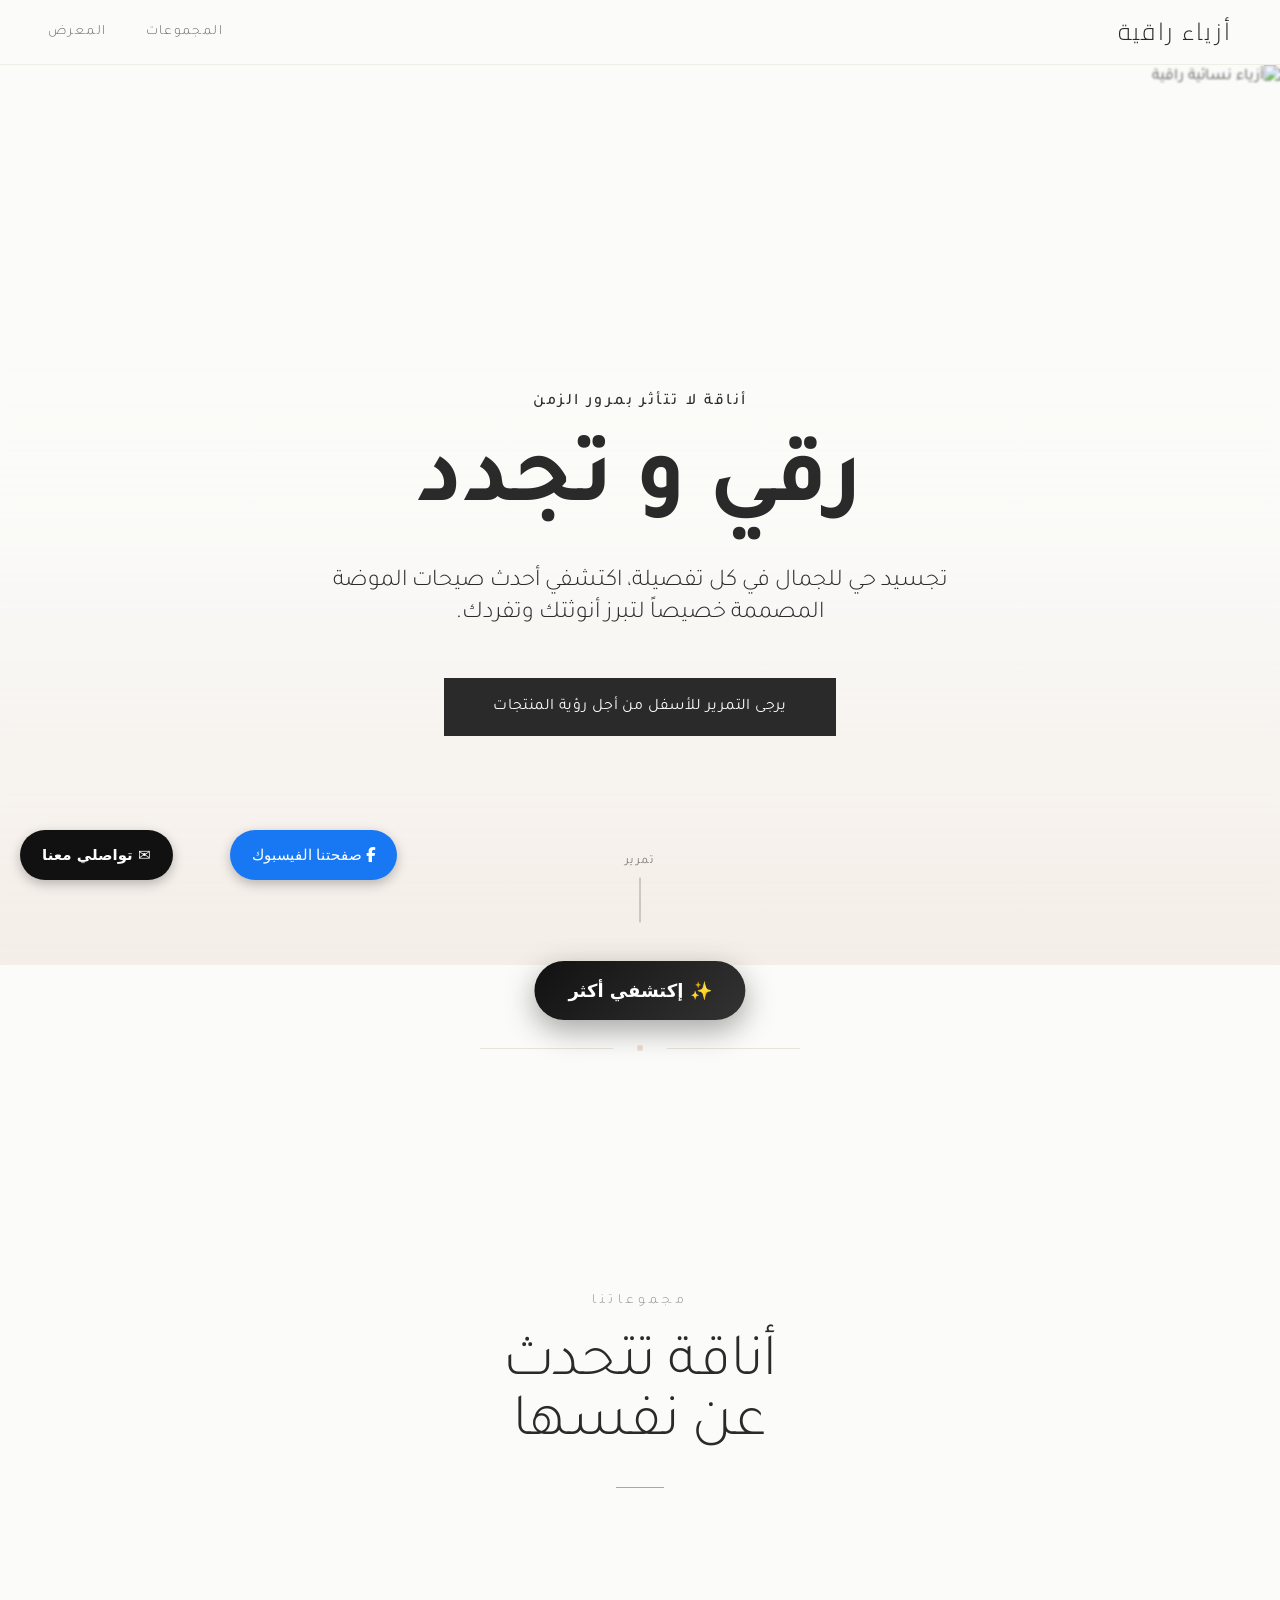
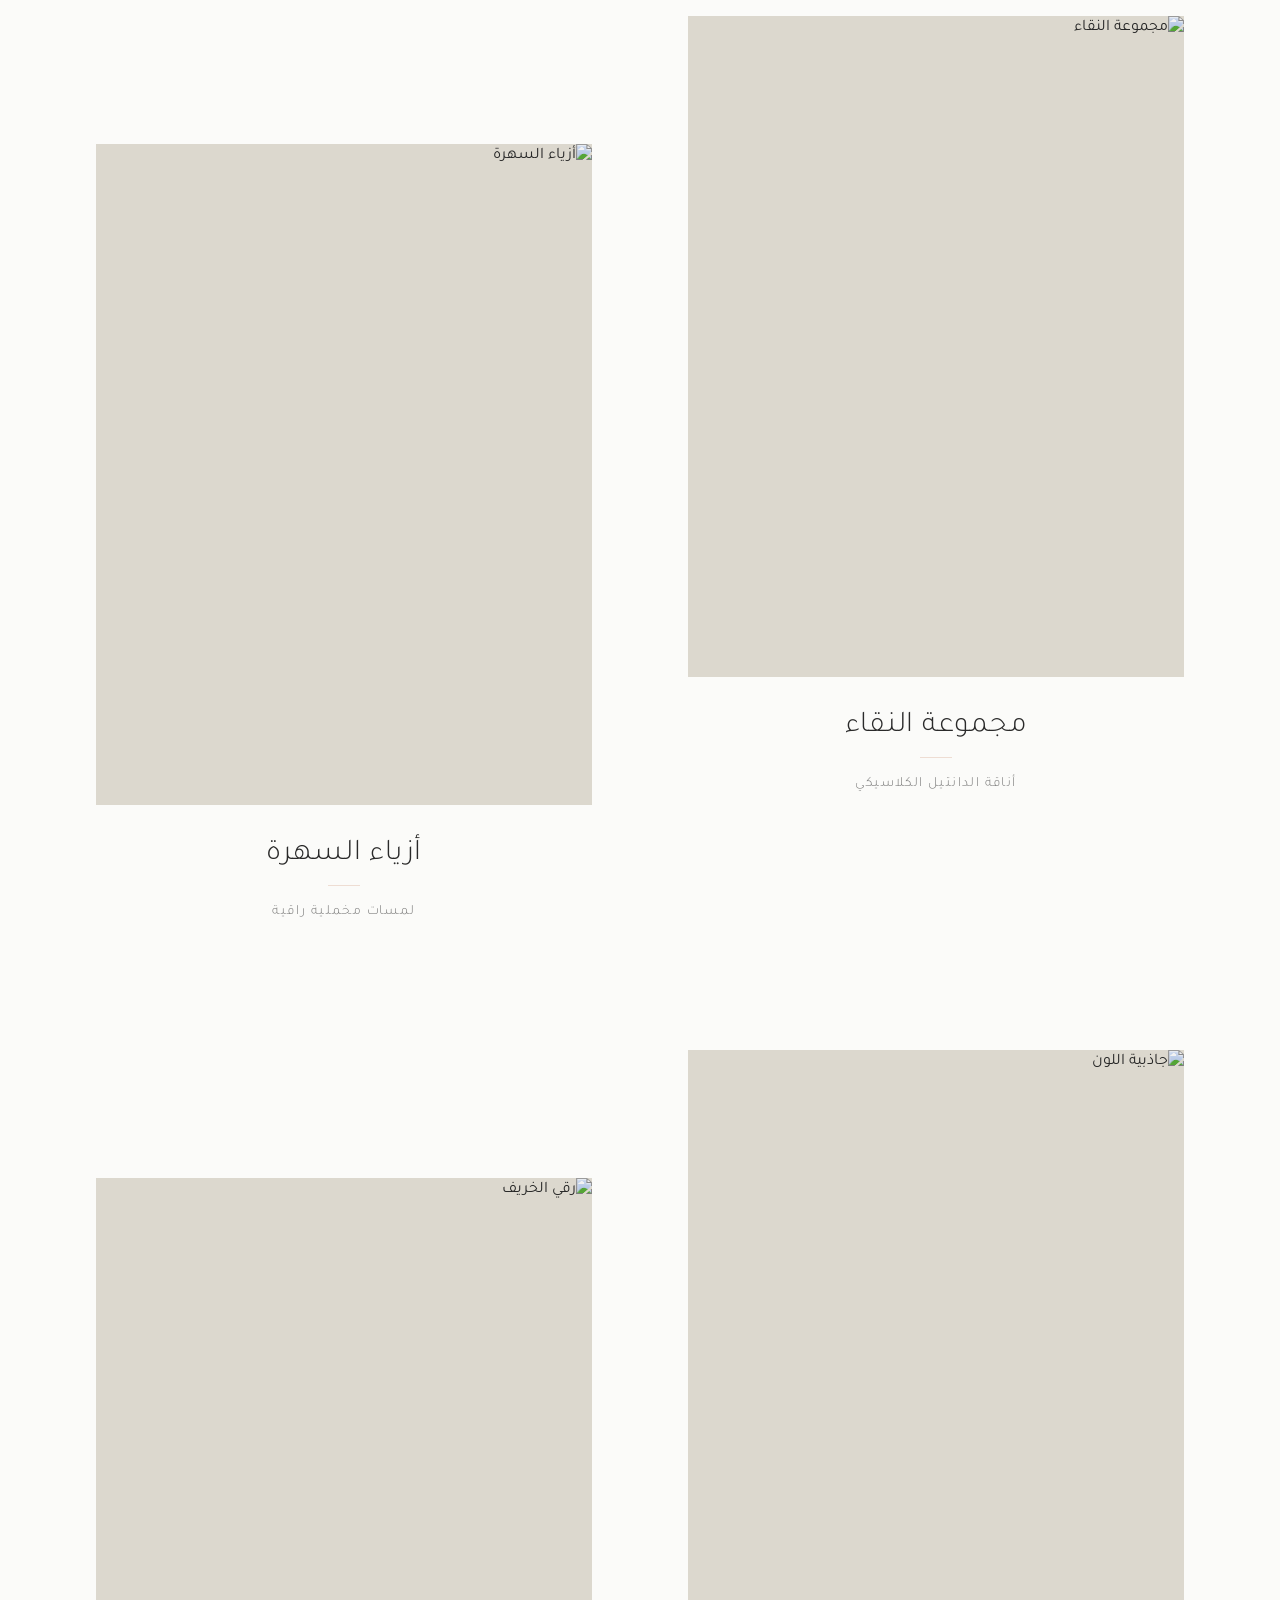
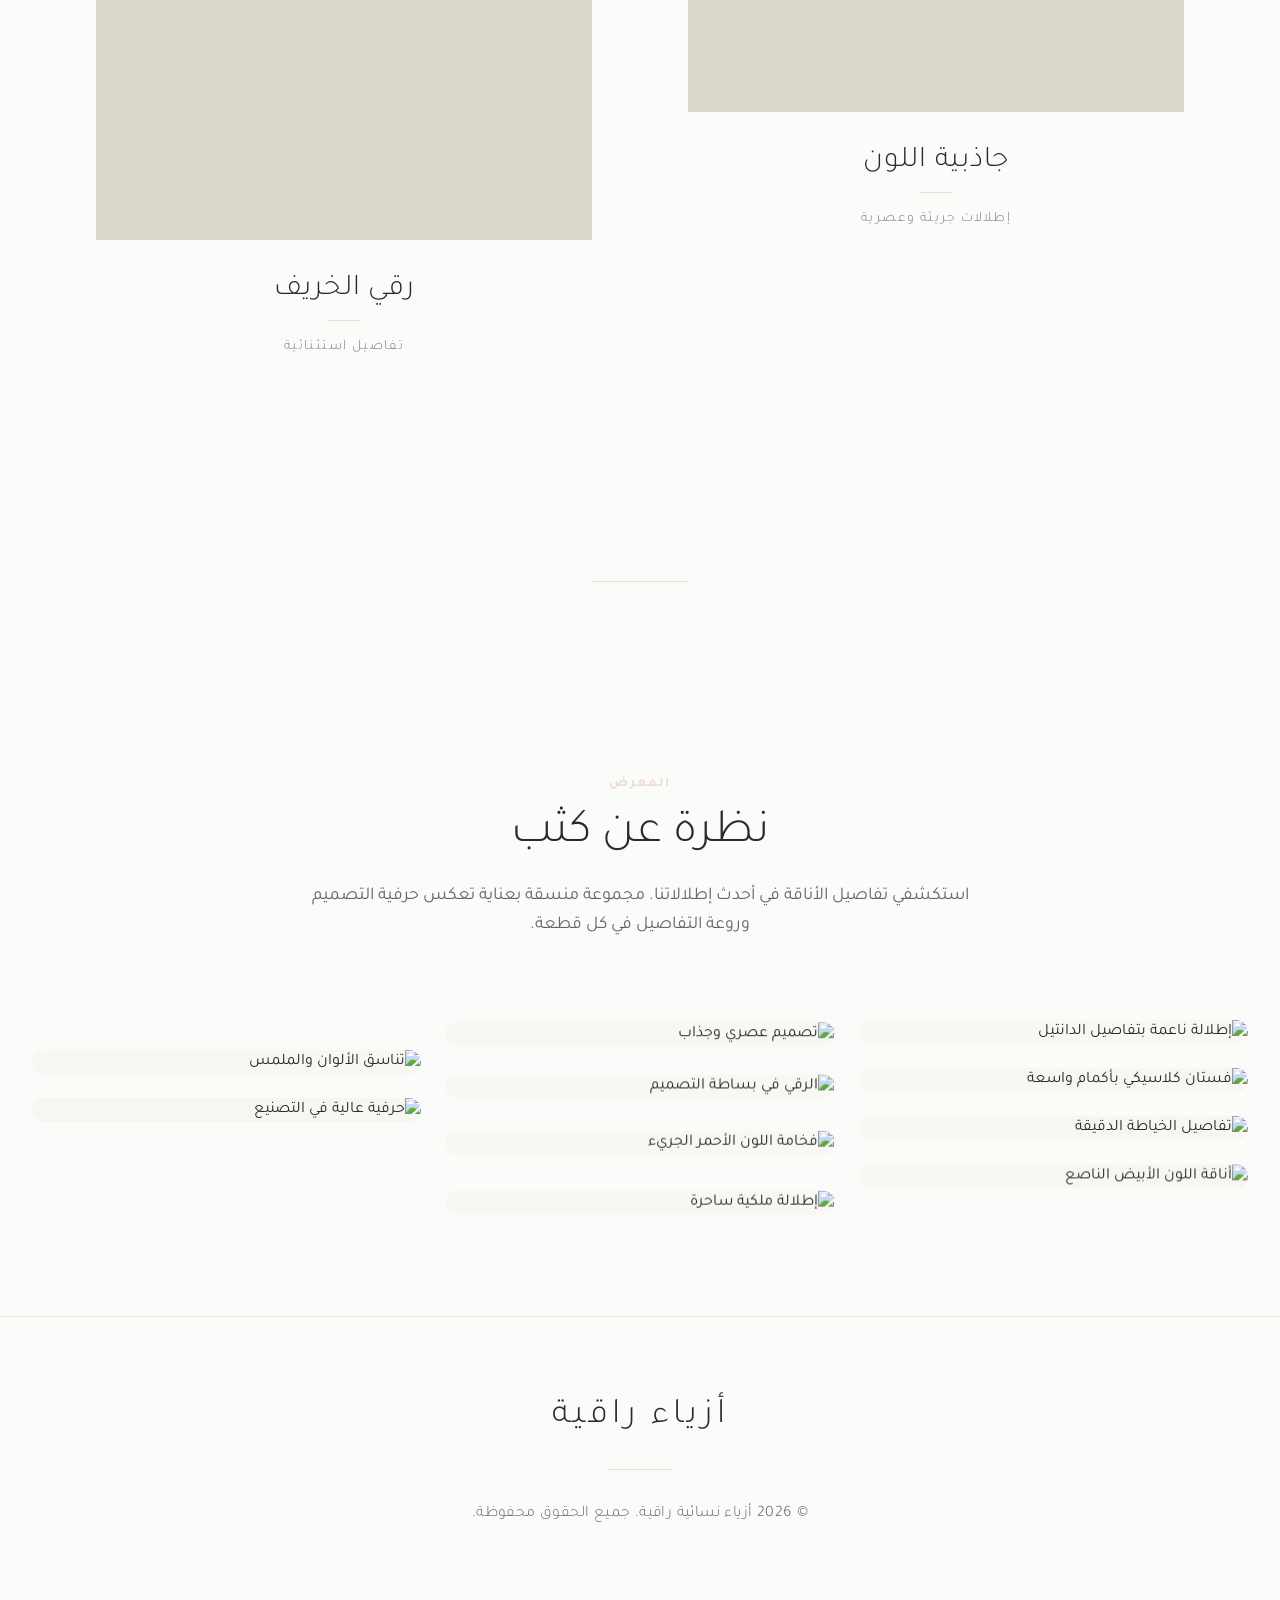
==== commit 58b397da: "Update index.html" ====
--- a/index.html
+++ b/index.html
@@ -187,7 +187,7 @@
 </script>
 </body>
 <!-- زر عائم مميز -->
-<a href="#more-section" class="discover-btn">
+<a href="index1.html" class="discover-btn">
   ✨ إكتشفي أكثر
 </a>
 
